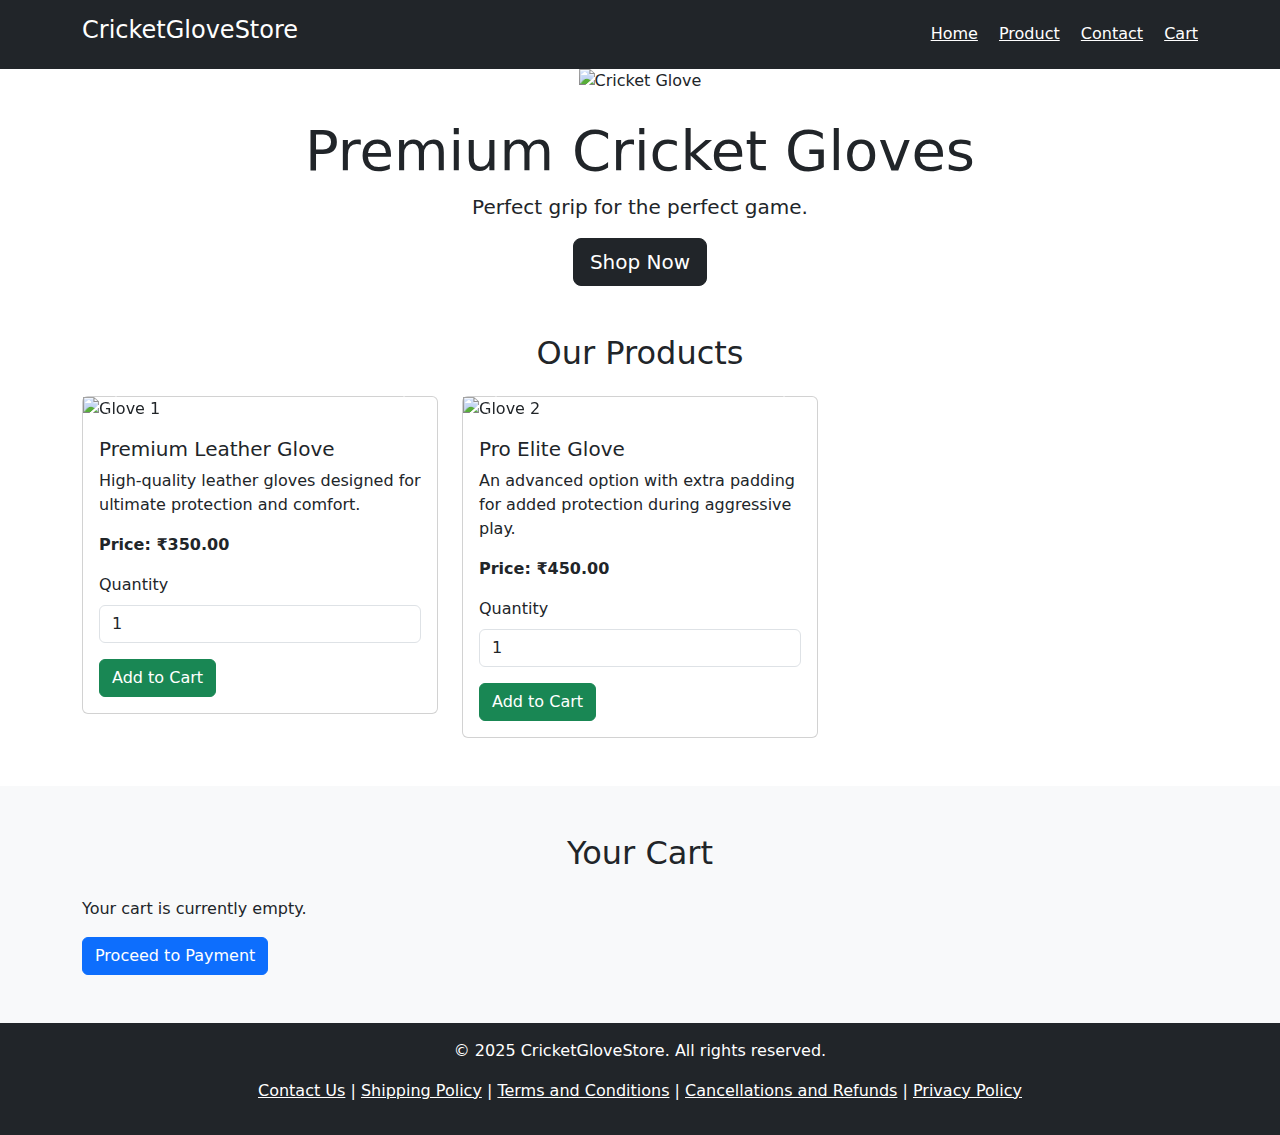
==== index.html @ 47e6bdac "Update index.html" ====
<!DOCTYPE html>
<html lang="en">
<head>
  <meta charset="UTF-8">
  <meta name="viewport" content="width=device-width, initial-scale=1.0">
  <title>Premium Cricket Gloves</title>
  
  <!-- Bootstrap 5 CDN -->
  <link href="https://cdn.jsdelivr.net/npm/bootstrap@5.1.3/dist/css/bootstrap.min.css" rel="stylesheet">
</head>
<body>

  <!-- Header Section -->
  <header class="bg-dark text-white p-3">
    <div class="container d-flex justify-content-between align-items-center">
      <div class="logo h4">CricketGloveStore</div>
      <nav>
        <a href="#home" class="text-white me-3">Home</a>
        <a href="#product" class="text-white me-3">Product</a>
        <a href="#contact" class="text-white me-3">Contact</a>
        <a href="#cart" class="text-white">Cart</a>
      </nav>
    </div>
  </header>

  <!-- Hero Section -->
  <section id="home" class="text-center">
    <div class="container">
      <img src="" alt="Cricket Glove" class="img-fluid mb-4">
      <h1 class="display-4">Premium Cricket Gloves</h1>
      <p class="lead">Perfect grip for the perfect game.</p>
      <a href="#product" class="btn btn-dark btn-lg">Shop Now</a>
    </div>
  </section>

  <!-- Product Section -->
  <section id="product" class="py-5">
    <div class="container">
      <h2 class="text-center mb-4">Our Products</h2>
      <div class="row">

        <!-- Product 1 -->
        <div class="col-md-4">
          <div class="card">
            <!-- Carousel for images -->
            <div id="carouselExampleControls" class="carousel slide" data-bs-ride="carousel">
              <div class="carousel-inner">
                <div class="carousel-item active">
                  <img class="d-block w-100" src="https://res.cloudinary.com/kakani7/image/upload/v1742283156/CRICKET/j79vphl72rftwx9duwhw.jpg" alt="Glove 1">
                </div>
                <div class="carousel-item">
                  <img class="d-block w-100" src="https://res.cloudinary.com/kakani7/image/upload/v1742283156/CRICKET/dh1e4tjhaxtsixaccvfu.jpg" alt="Glove 2">
                </div>
                <div class="carousel-item">
                  <img class="d-block w-100" src="https://res.cloudinary.com/kakani7/image/upload/v1742283156/CRICKET/aicelx40syyl5jf2xpv4.jpg" alt="Glove 3">
                </div>
                <!-- Add more images as needed -->
              </div>
              <a class="carousel-control-prev" href="#carouselExampleControls" role="button" data-bs-slide="prev">
                <span class="carousel-control-prev-icon" aria-hidden="true"></span>
                <span class="visually-hidden">Previous</span>
              </a>
              <a class="carousel-control-next" href="#carouselExampleControls" role="button" data-bs-slide="next">
                <span class="carousel-control-next-icon" aria-hidden="true"></span>
                <span class="visually-hidden">Next</span>
              </a>
            </div>
        
            <div class="card-body">
              <h5 class="card-title">Premium Leather Glove</h5>
              <p class="card-text">High-quality leather gloves designed for ultimate protection and comfort.</p>
              <p><strong>Price: ₹350.00</strong></p>
              <form class="orderForm" data-price="350.00" data-name="Premium Leather Glove">
                <div class="mb-3">
                  <label for="quantity1" class="form-label">Quantity</label>
                  <input type="number" class="form-control quantity" id="quantity1" value="1" min="1">
                </div>
                <button type="button" class="btn btn-success add-to-cart" data-product="1">Add to Cart</button>
              </form>
            </div>
          </div>
        </div>
        
        <!-- Product 2 -->
       <!-- Product 2 -->
<div class="col-md-4">
  <div class="card">
    <!-- Carousel for images -->
    <div id="carouselExampleControls2" class="carousel slide" data-bs-ride="carousel">
      <div class="carousel-inner">
        <div class="carousel-item active">
          <img class="d-block w-100" src="https://res.cloudinary.com/kakani7/image/upload/v1742283595/CRICKET/tkxegnzedznljzhfa8so.jpg" alt="Glove 2">
        </div>
        <div class="carousel-item">
          <img class="d-block w-100" src="https://res.cloudinary.com/kakani7/image/upload/v1742283595/CRICKET/wcklnmi90ike6kwzvaer.jpg" alt="Glove 2 Alt 1">
        </div>
        <div class="carousel-item">
          <img class="d-block w-100" src="https://res.cloudinary.com/kakani7/image/upload/v1742283595/CRICKET/wcklnmi90ike6kwzvaer.jpg" alt="Glove 2 Alt 2">
        </div>
        <!-- You can add more images here if necessary -->
      </div>
      <a class="carousel-control-prev" href="#carouselExampleControls2" role="button" data-bs-slide="prev">
        <span class="carousel-control-prev-icon" aria-hidden="true"></span>
        <span class="visually-hidden">Previous</span>
      </a>
      <a class="carousel-control-next" href="#carouselExampleControls2" role="button" data-bs-slide="next">
        <span class="carousel-control-next-icon" aria-hidden="true"></span>
        <span class="visually-hidden">Next</span>
      </a>
    </div>

    <div class="card-body">
      <h5 class="card-title">Pro Elite Glove</h5>
      <p class="card-text">An advanced option with extra padding for added protection during aggressive play.</p>
      <p><strong>Price: ₹450.00</strong></p>
      <form class="orderForm" data-price="450.00" data-name="Pro Elite Glove">
        <div class="mb-3">
          <label for="quantity2" class="form-label">Quantity</label>
          <input type="number" class="form-control quantity" id="quantity2" value="1" min="1">
        </div>
        <button type="button" class="btn btn-success add-to-cart" data-product="2">Add to Cart</button>
      </form>
    </div>
  </div>
</div>


        <!-- Product 3 
        <div class="col-md-4">
          <div class="card">
            <img src="https://example.com/glove3.jpg" alt="Glove 3" class="card-img-top">
            <div class="card-body">
              <h5 class="card-title">Super Grip Glove</h5>
              <p class="card-text">Designed for those who require excellent grip and durability during play.</p>
              <p><strong>Price: ₹400.00</strong></p>
              <form class="orderForm" data-price="400.00" data-name="Super Grip Glove">
                <div class="mb-3">
                  <label for="quantity3" class="form-label">Quantity</label>
                  <input type="number" class="form-control quantity" id="quantity3" value="1" min="1">
                </div>
                <button type="button" class="btn btn-success add-to-cart" data-product="3">Add to Cart</button>
              </form>
            </div>
          </div>
        </div>

      </div>
    </div>-->
  </section>

  <!-- Cart Section (Placeholder) -->
  <section id="cart" class="py-5 bg-light">
    <div class="container">
      <h2 class="text-center mb-4">Your Cart</h2>
      <p id="cart-details">Your cart is currently empty.</p>
      <button id="pay-button" class="btn btn-primary">Proceed to Payment</button>
    </div>
  </section>

  <!-- Footer Section -->
  <footer class="bg-dark text-white text-center py-3">
    <div class="container">
      <p>&copy; 2025 CricketGloveStore. All rights reserved.</p>
      <p>
        <a href="contact.html" class="text-white">Contact Us</a> | 
        <a href="shipping-policy.html" class="text-white">Shipping Policy</a> | 
        <a href="terms-and-conditions.html" class="text-white">Terms and Conditions</a> | 
        <a href="cancellations-and-refunds.html" class="text-white">Cancellations and Refunds</a> | 
        <a href="privacy-policy.html" class="text-white">Privacy Policy</a>
      </p>
    </div>
  </footer>

  <!-- Bootstrap 5 and Custom JS -->
  <script src="https://cdn.jsdelivr.net/npm/@popperjs/core@2.11.6/dist/umd/popper.min.js"></script>
  <script src="https://cdn.jsdelivr.net/npm/bootstrap@5.1.3/dist/js/bootstrap.min.js"></script>

  <!-- Razorpay Script -->
  <script src="https://checkout.razorpay.com/v1/checkout.js"></script>

  <!-- Internal JavaScript -->
  <script>
    let cartDetails = document.getElementById("cart-details");
    let payButton = document.getElementById("pay-button");
    let cart = [];
    
    // Function to update cart
    function updateCart() {
      if (cart.length === 0) {
        cartDetails.innerHTML = "Your cart is currently empty.";
      } else {
        let cartHTML = "";
        let totalAmount = 0;
        cart.forEach(item => {
          cartHTML += `${item.quantity} x ${item.name} - ₹${item.totalAmount.toFixed(2)}<br>`;
          totalAmount += item.totalAmount;
        });
        cartHTML += `<strong>Total: ₹${totalAmount.toFixed(2)}</strong>`;
        cartDetails.innerHTML = cartHTML;
      }
    }

    // Add product to cart
    document.querySelectorAll('.add-to-cart').forEach(button => {
      button.addEventListener('click', function() {
        let productId = this.getAttribute('data-product');
        let quantity = document.getElementById(`quantity${productId}`).value;
        let price = parseFloat(this.closest('form').getAttribute('data-price'));
        let name = this.closest('form').getAttribute('data-name');
        
        // Check if the product already exists in the cart
        let existingProduct = cart.find(item => item.name === name);
        if (existingProduct) {
          existingProduct.quantity += parseInt(quantity);
          existingProduct.totalAmount = existingProduct.quantity * price;
        } else {
          cart.push({
            name: name,
            quantity: parseInt(quantity),
            price: price,
            totalAmount: parseInt(quantity) * price
          });
        }

        // Update the cart
        updateCart();
      });
    });

    // Razorpay Payment Integration
    payButton.addEventListener("click", function() {
      let totalAmount = cart.reduce((acc, item) => acc + item.totalAmount, 0);
      
      var options = {
        key: 'YOUR_RAZORPAY_KEY', // Enter your Razorpay Key here
        amount: totalAmount * 100, // amount in paise
        currency: "INR",
        name: "CricketGloveStore",
        description: "Premium Cricket Gloves",
        image: "https://www.cricketglovestore.com/logo.png", // Replace with your logo
        order_id: generateOrderId(),
        handler: function (response) {
          // Handle successful payment
          alert("Payment successful! Your order ID: " + response.razorpay_order_id);
        },
        prefill: {
          name: "Customer Name",
          email: "customer@example.com",
          contact: "1234567890"
        },
        notes: {
          address: "Customer address"
        },
        theme: {
          color: "#3399cc"
        }
      };

      var rzp1 = new Razorpay(options);
      rzp1.open();
    });

    function generateOrderId() {
      return "ORD" + new Date().getTime(); // Just a simple way to generate a unique order ID
    }
  </script>

</body>
</html>
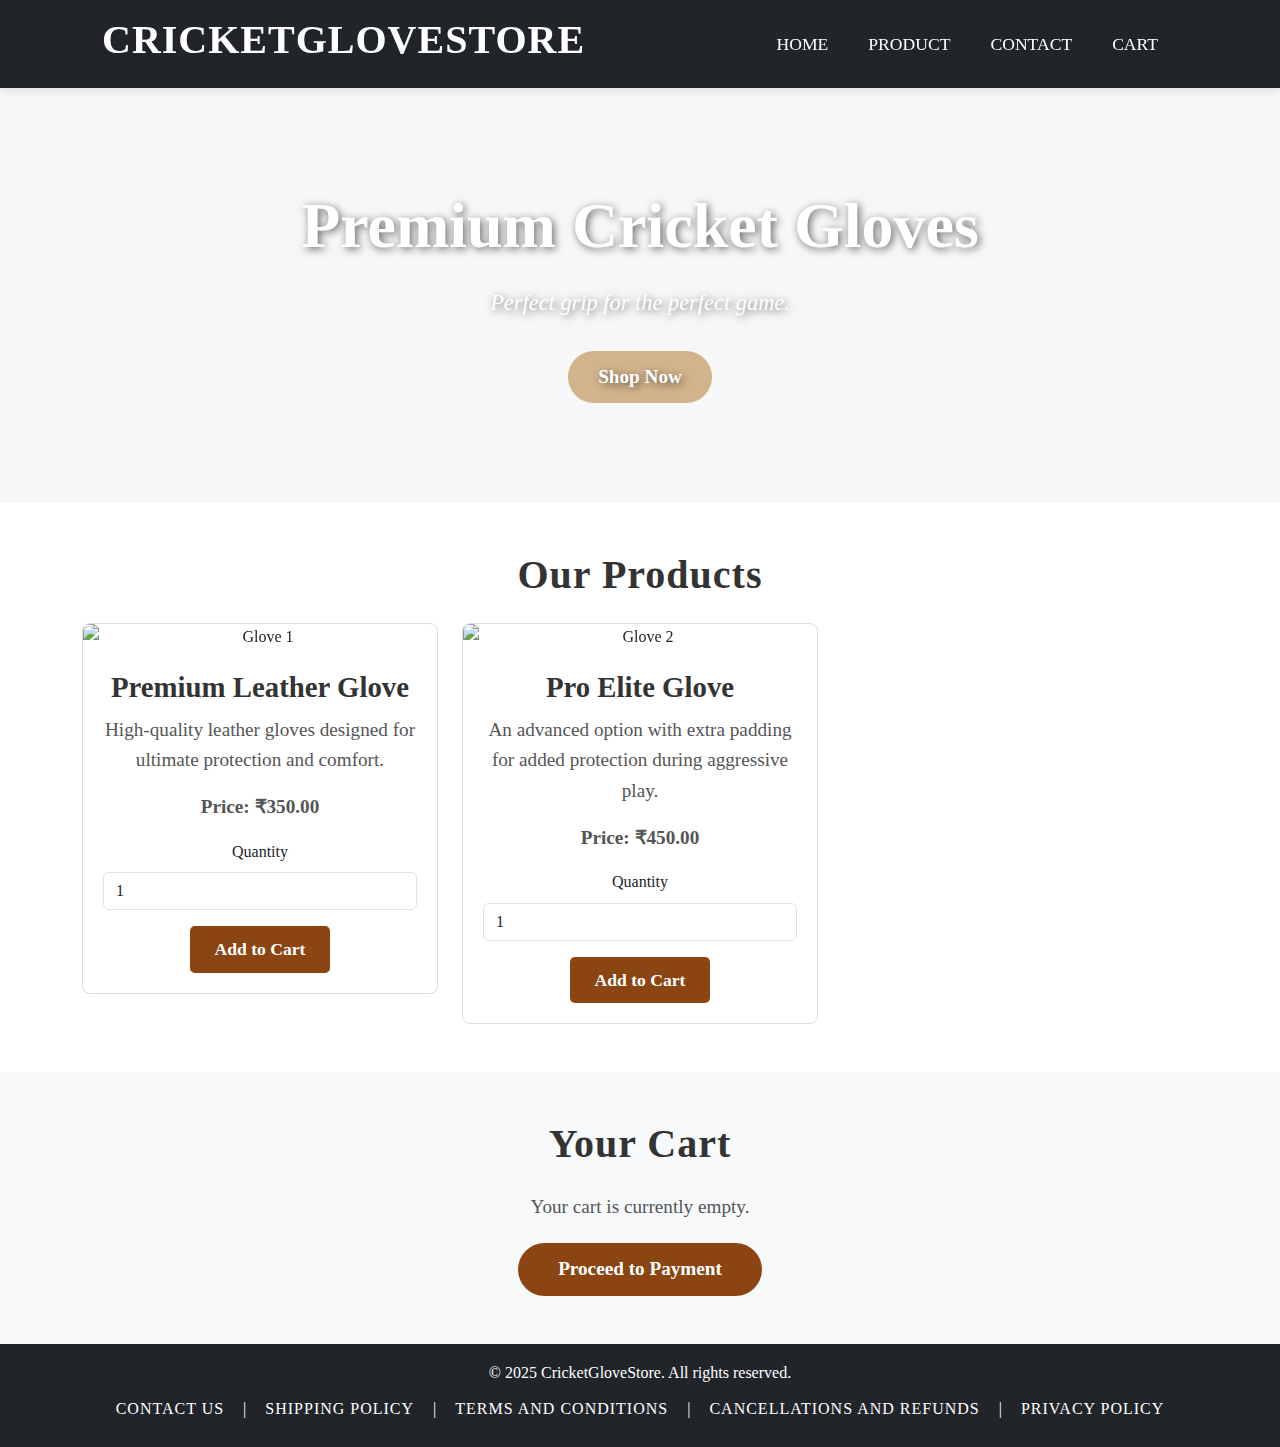
==== commit 9d33b2b5: "update" ====
--- a/index.html
+++ b/index.html
@@ -7,6 +7,8 @@
   
   <!-- Bootstrap 5 CDN -->
   <link href="https://cdn.jsdelivr.net/npm/bootstrap@5.1.3/dist/css/bootstrap.min.css" rel="stylesheet">
+  <link rel="stylesheet" href="index.css">
+
 </head>
 <body>
 
@@ -26,7 +28,7 @@
   <!-- Hero Section -->
   <section id="home" class="text-center">
     <div class="container">
-      <img src="" alt="Cricket Glove" class="img-fluid mb-4">
+      
       <h1 class="display-4">Premium Cricket Gloves</h1>
       <p class="lead">Perfect grip for the perfect game.</p>
       <a href="#product" class="btn btn-dark btn-lg">Shop Now</a>
--- a/index.css
+++ b/index.css
@@ -0,0 +1,258 @@
+/* Basic Reset */
+* {
+  margin: 0;
+  padding: 0;
+  box-sizing: border-box;
+}
+
+/* Body Styles */
+body {
+  font-family: 'Georgia', serif;
+  background-color: #f7f7f7;
+  color: #333;
+  line-height: 1.6;
+}
+
+/* Header Section */
+header {
+  background-color: #222;
+  color: #fff;
+  padding: 20px 0;
+  box-shadow: 0 2px 10px rgba(0, 0, 0, 0.1);
+  position: sticky;
+  top: 0;
+  z-index: 1000;
+}
+
+header .logo {
+  font-size: 2.5rem;
+  font-family: 'Times New Roman', serif;
+  letter-spacing: 1px;
+  text-transform: uppercase;
+  font-weight: bold;
+  padding-left: 20px;
+}
+
+header nav {
+  float: right;
+  padding-right: 20px;
+}
+
+header nav a {
+  color: #fff;
+  margin: 0 20px;
+  text-decoration: none;
+  font-size: 1.1rem;
+  font-weight: 500;
+  text-transform: uppercase;
+  transition: color 0.3s ease;
+}
+
+header nav a:hover {
+  color: #d2b48c;
+}
+
+/* Hero Section */
+#home {
+  background-image: url('https://source.unsplash.com/1600x900/?cricket');
+  background-size: cover;
+  background-position: center;
+  color: #fff;
+  text-align: center;
+  padding: 100px 20px;
+  text-shadow: 2px 2px 8px rgba(0, 0, 0, 0.6);
+}
+
+#home h1 {
+  font-size: 4rem;
+  font-family: 'Times New Roman', serif;
+  font-weight: bold;
+  margin-bottom: 20px;
+}
+
+#home p {
+  font-size: 1.4rem;
+  margin-bottom: 30px;
+  font-style: italic;
+}
+
+#home .btn {
+  font-size: 1.2rem;
+  padding: 12px 30px;
+  border-radius: 50px;
+  background-color: #d2b48c;
+  border: none;
+  color: #fff;
+  font-weight: bold;
+  transition: background-color 0.3s ease;
+}
+
+#home .btn:hover {
+  background-color: #8b4513;
+}
+
+/* Product Section */
+#product {
+  background-color: #fff;
+  padding: 60px 20px;
+  text-align: center;
+}
+
+#product h2 {
+  font-size: 2.5rem;
+  color: #333;
+  margin-bottom: 40px;
+  font-family: 'Georgia', serif;
+  font-weight: bold;
+  letter-spacing: 1px;
+}
+
+.card {
+  border: 1px solid #ddd;
+  border-radius: 8px;
+  overflow: hidden;
+  transition: all 0.3s ease;
+}
+
+.card:hover {
+  transform: translateY(-5px);
+  box-shadow: 0 10px 20px rgba(0, 0, 0, 0.1);
+}
+
+.card-img-top {
+  height: 250px;
+  object-fit: cover;
+}
+
+.card-body {
+  padding: 20px;
+}
+
+.card-body h5 {
+  font-size: 1.8rem;
+  color: #333;
+  font-weight: bold;
+  margin-bottom: 10px;
+}
+
+.card-body p {
+  font-size: 1.2rem;
+  color: #555;
+}
+
+.card-body .btn {
+  font-size: 1.1rem;
+  border-radius: 5px;
+  padding: 10px 25px;
+  background-color: #8b4513;
+  border: none;
+  color: #fff;
+  font-weight: bold;
+  transition: background-color 0.3s ease;
+}
+
+.card-body .btn:hover {
+  background-color: #d2b48c;
+}
+
+/* Cart Section */
+#cart {
+  background-color: #f7f7f7;
+  padding: 60px 20px;
+  text-align: center;
+}
+
+#cart h2 {
+  font-size: 2.5rem;
+  color: #333;
+  margin-bottom: 40px;
+  font-family: 'Georgia', serif;
+  font-weight: bold;
+  letter-spacing: 1px;
+}
+
+#cart-details {
+  font-size: 1.2rem;
+  color: #555;
+  margin-bottom: 20px;
+}
+
+#pay-button {
+  font-size: 1.2rem;
+  padding: 12px 40px;
+  border-radius: 50px;
+  background-color: #8b4513;
+  border: none;
+  color: #fff;
+  font-weight: bold;
+  transition: background-color 0.3s ease, transform 0.3s ease;
+}
+
+#pay-button:hover {
+  background-color: #d2b48c;
+  transform: scale(1.05);
+}
+
+/* Footer */
+footer {
+  background-color: #222;
+  color: #fff;
+  padding: 30px 0;
+  text-align: center;
+}
+
+footer p {
+  font-size: 1rem;
+  margin-bottom: 10px;
+}
+
+footer a {
+  color: #fff;
+  margin: 0 15px;
+  text-decoration: none;
+  text-transform: uppercase;
+  font-weight: 500;
+  letter-spacing: 1px;
+  transition: color 0.3s ease;
+}
+
+footer a:hover {
+  color: #d2b48c;
+}
+
+/* Media Queries for Responsiveness */
+@media (max-width: 768px) {
+  header .logo {
+    font-size: 2rem;
+  }
+
+  header nav {
+    float: none;
+    text-align: center;
+    margin-top: 10px;
+  }
+
+  header nav a {
+    margin: 10px;
+  }
+
+  #home h1 {
+    font-size: 3rem;
+  }
+
+  #product h2 {
+    font-size: 2rem;
+  }
+
+  .card-body h5 {
+    font-size: 1.5rem;
+  }
+
+  #cart h2 {
+    font-size: 2rem;
+  }
+
+  #pay-button {
+    font-size: 1.1rem;
+  }
+}
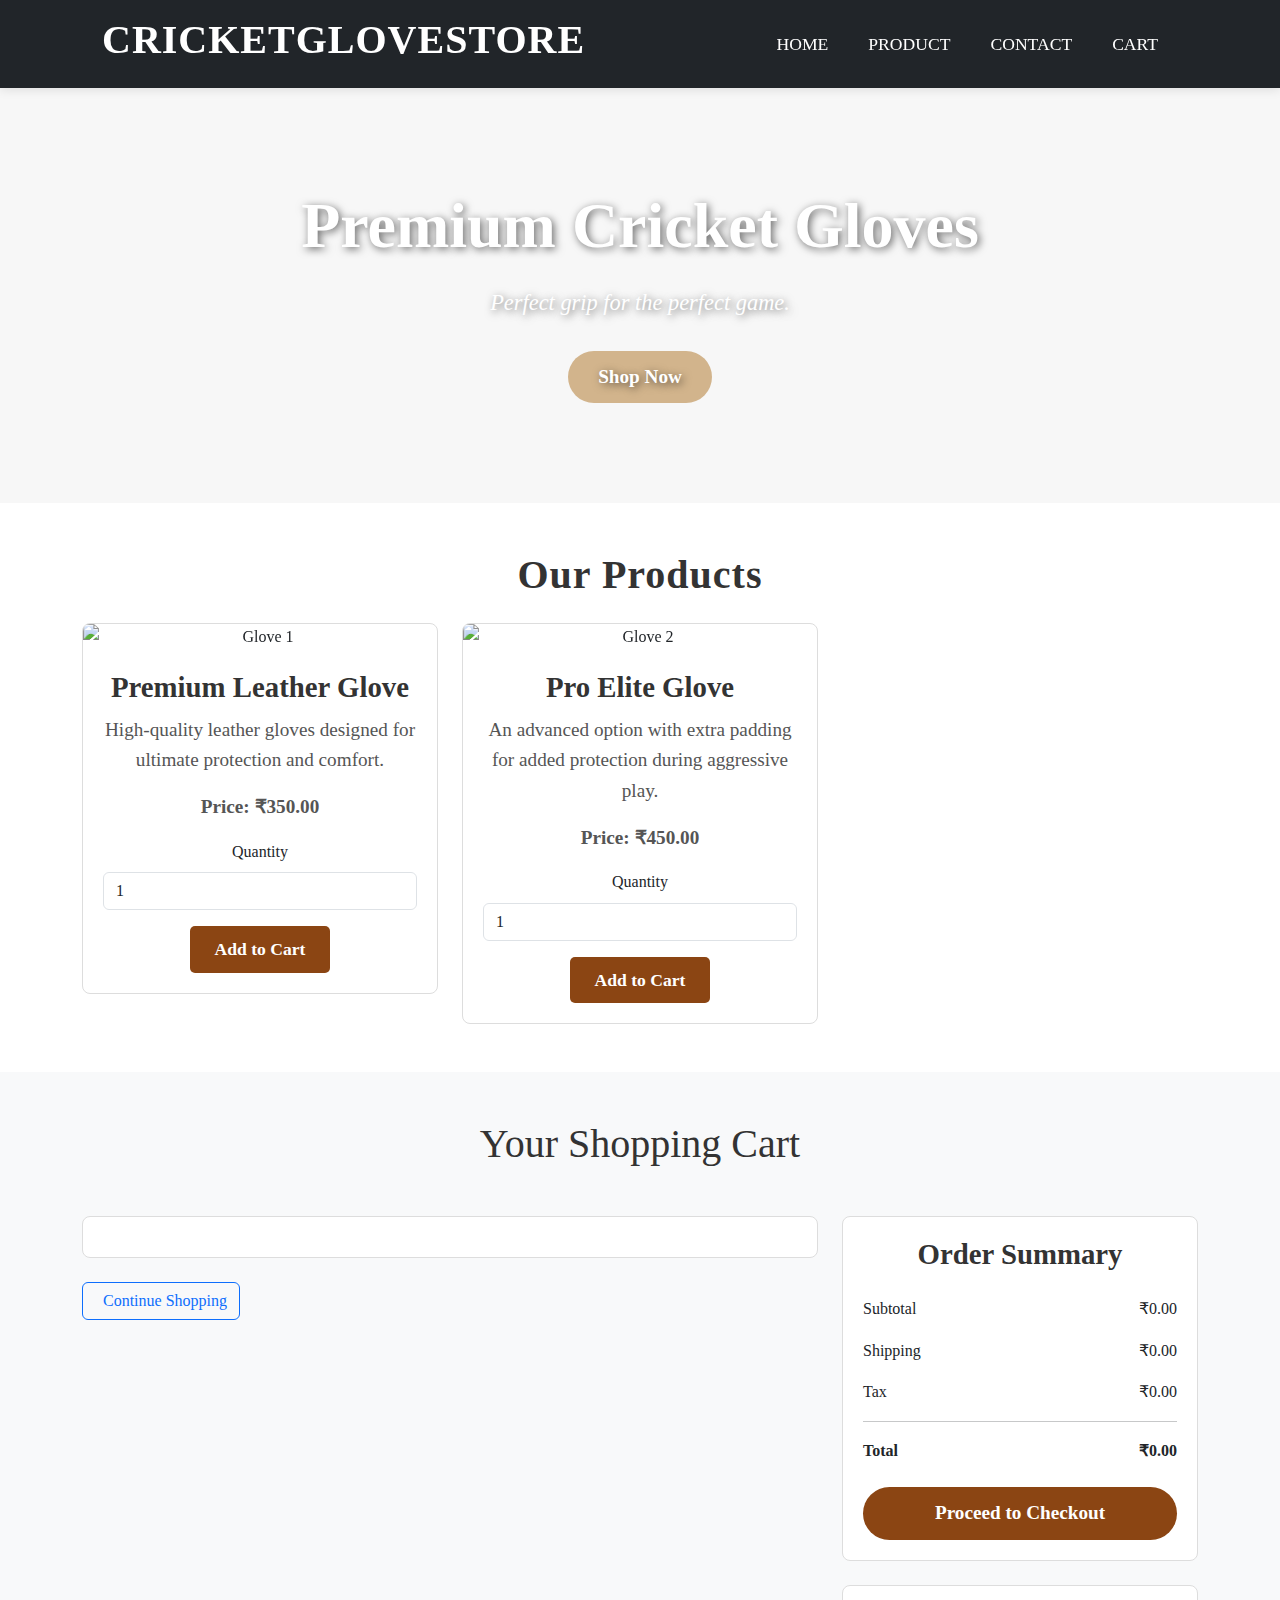
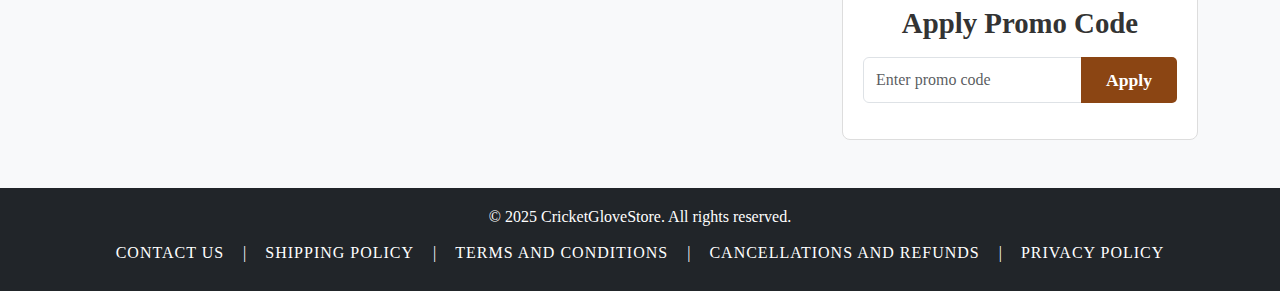
==== commit 42367cb5: "Update index.html" ====
--- a/index.html
+++ b/index.html
@@ -83,7 +83,7 @@
           </div>
         </div>
         
-        <!-- Product 2 -->
+   
        <!-- Product 2 -->
 <div class="col-md-4">
   <div class="card">
@@ -150,14 +150,67 @@
     </div>-->
   </section>
 
-  <!-- Cart Section (Placeholder) -->
-  <section id="cart" class="py-5 bg-light">
-    <div class="container">
-      <h2 class="text-center mb-4">Your Cart</h2>
-      <p id="cart-details">Your cart is currently empty.</p>
-      <button id="pay-button" class="btn btn-primary">Proceed to Payment</button>
-    </div>
-  </section>
+ <!-- Cart Section -->
+<section id="cart" class="py-5 bg-light">
+  <div class="container">
+    <h1 class="mb-5">Your Shopping Cart</h1>
+    <div class="row">
+      <div class="col-lg-8">
+        <!-- Cart Items -->
+        <div class="card mb-4">
+          <div class="card-body" id="cart-items">
+            <!-- Cart items will be dynamically inserted here -->
+          </div>
+        </div>
+        <!-- Continue Shopping Button -->
+        <div class="text-start mb-4">
+          <a href="#product" class="btn btn-outline-primary">
+            <i class="bi bi-arrow-left me-2"></i>Continue Shopping
+          </a>
+        </div>
+      </div>
+
+      <div class="col-lg-4">
+        <!-- Cart Summary -->
+        <div class="card cart-summary">
+          <div class="card-body">
+            <h5 class="card-title mb-4">Order Summary</h5>
+            <div class="d-flex justify-content-between mb-3">
+              <span>Subtotal</span>
+              <span id="cart-subtotal">₹0.00</span>
+            </div>
+            <div class="d-flex justify-content-between mb-3">
+              <span>Shipping</span>
+              <span id="shipping-cost">₹0.00</span>
+            </div>
+            <div class="d-flex justify-content-between mb-3">
+              <span>Tax</span>
+              <span id="tax-cost">₹0.00</span>
+            </div>
+            <hr>
+            <div class="d-flex justify-content-between mb-4">
+              <strong>Total</strong>
+              <strong id="cart-total">₹0.00</strong>
+            </div>
+            <button class="btn btn-primary w-100" id="pay-button">Proceed to Checkout</button>
+          </div>
+        </div>
+
+        <!-- Promo Code -->
+        <div class="card mt-4">
+          <div class="card-body">
+            <h5 class="card-title mb-3">Apply Promo Code</h5>
+            <div class="input-group mb-3">
+              <input type="text" class="form-control" placeholder="Enter promo code">
+              <button class="btn btn-outline-secondary" type="button">Apply</button>
+            </div>
+          </div>
+        </div>
+      </div>
+    </div>
+  </div>
+</section>
+
 
   <!-- Footer Section -->
   <footer class="bg-dark text-white text-center py-3">
@@ -182,34 +235,80 @@
 
   <!-- Internal JavaScript -->
   <script>
-    let cartDetails = document.getElementById("cart-details");
-    let payButton = document.getElementById("pay-button");
+    let cartDetails = document.getElementById("cart-items");
+    let cartTotal = document.getElementById("cart-total");
+    let cartSubtotal = document.getElementById("cart-subtotal");
+    let shippingCost = document.getElementById("shipping-cost");
+    let taxCost = document.getElementById("tax-cost");
+    
     let cart = [];
-    
-    // Function to update cart
+  
+    // Update cart items and summary
     function updateCart() {
       if (cart.length === 0) {
         cartDetails.innerHTML = "Your cart is currently empty.";
+        cartTotal.innerText = "₹0.00";
+        cartSubtotal.innerText = "₹0.00";
+        shippingCost.innerText = "₹0.00";
+        taxCost.innerText = "₹0.00";
       } else {
-        let cartHTML = "";
+        let cartHTML = '';
         let totalAmount = 0;
+        let subtotal = 0;
+        
         cart.forEach(item => {
-          cartHTML += `${item.quantity} x ${item.name} - ₹${item.totalAmount.toFixed(2)}<br>`;
+          subtotal += item.totalAmount;
+          cartHTML += `
+            <div class="row cart-item mb-3">
+              <div class="col-md-3">
+                <img src="${item.image}" alt="${item.name}" class="img-fluid rounded">
+              </div>
+              <div class="col-md-5">
+                <h5 class="card-title">${item.name}</h5>
+                <p class="text-muted">Category: ${item.category}</p>
+              </div>
+              <div class="col-md-2">
+                <div class="input-group">
+                  <button class="btn btn-outline-secondary btn-sm decrease-quantity" data-id="${item.name}">-</button>
+                  <input style="max-width:100px" type="text" class="form-control form-control-sm text-center quantity-input" value="${item.quantity}">
+                  <button class="btn btn-outline-secondary btn-sm increase-quantity" data-id="${item.name}">+</button>
+                </div>
+              </div>
+              <div class="col-md-2 text-end">
+                <p class="fw-bold">₹${item.totalAmount.toFixed(2)}</p>
+                <button class="btn btn-sm btn-outline-danger remove-item" data-id="${item.name}">
+                  <i class="bi bi-trash"></i>
+                </button>
+              </div>
+            </div>
+            <hr>
+          `;
           totalAmount += item.totalAmount;
         });
-        cartHTML += `<strong>Total: ₹${totalAmount.toFixed(2)}</strong>`;
+  
+        // Apply taxes and shipping costs (this can be dynamic based on your logic)
+        let shipping = 50.00;
+        let tax = totalAmount * 0.18;  // Assume 18% tax rate
+        let total = totalAmount + shipping + tax;
+  
         cartDetails.innerHTML = cartHTML;
+        cartSubtotal.innerText = `₹${totalAmount.toFixed(2)}`;
+        shippingCost.innerText = `₹${shipping.toFixed(2)}`;
+        taxCost.innerText = `₹${tax.toFixed(2)}`;
+        cartTotal.innerText = `₹${total.toFixed(2)}`;
       }
     }
-
-    // Add product to cart
+  
+    // Add item to cart
     document.querySelectorAll('.add-to-cart').forEach(button => {
       button.addEventListener('click', function() {
         let productId = this.getAttribute('data-product');
         let quantity = document.getElementById(`quantity${productId}`).value;
         let price = parseFloat(this.closest('form').getAttribute('data-price'));
         let name = this.closest('form').getAttribute('data-name');
-        
+        let image = "https://via.placeholder.com/100";  // Add image link for product
+        let category = "Cricket Gloves";  // Add category information
+  
         // Check if the product already exists in the cart
         let existingProduct = cart.find(item => item.name === name);
         if (existingProduct) {
@@ -220,29 +319,62 @@
             name: name,
             quantity: parseInt(quantity),
             price: price,
-            totalAmount: parseInt(quantity) * price
+            totalAmount: parseInt(quantity) * price,
+            image: image,
+            category: category
           });
         }
-
+  
         // Update the cart
         updateCart();
       });
     });
-
+  
+    // Remove item from cart
+    document.addEventListener('click', function(e) {
+      if (e.target && e.target.classList.contains('remove-item')) {
+        let productName = e.target.getAttribute('data-id');
+        cart = cart.filter(item => item.name !== productName);
+        updateCart();
+      }
+    });
+  
+    // Increase item quantity
+    document.addEventListener('click', function(e) {
+      if (e.target && e.target.classList.contains('increase-quantity')) {
+        let productName = e.target.getAttribute('data-id');
+        let product = cart.find(item => item.name === productName);
+        product.quantity += 1;
+        product.totalAmount = product.quantity * product.price;
+        updateCart();
+      }
+    });
+  
+    // Decrease item quantity
+    document.addEventListener('click', function(e) {
+      if (e.target && e.target.classList.contains('decrease-quantity')) {
+        let productName = e.target.getAttribute('data-id');
+        let product = cart.find(item => item.name === productName);
+        if (product.quantity > 1) {
+          product.quantity -= 1;
+          product.totalAmount = product.quantity * product.price;
+        }
+        updateCart();
+      }
+    });
+  
     // Razorpay Payment Integration
-    payButton.addEventListener("click", function() {
+    document.getElementById("pay-button").addEventListener("click", function() {
       let totalAmount = cart.reduce((acc, item) => acc + item.totalAmount, 0);
-      
       var options = {
-        key: 'YOUR_RAZORPAY_KEY', // Enter your Razorpay Key here
-        amount: totalAmount * 100, // amount in paise
+        key: 'YOUR_RAZORPAY_KEY',
+        amount: totalAmount * 100,
         currency: "INR",
         name: "CricketGloveStore",
         description: "Premium Cricket Gloves",
         image: "https://www.cricketglovestore.com/logo.png", // Replace with your logo
         order_id: generateOrderId(),
         handler: function (response) {
-          // Handle successful payment
           alert("Payment successful! Your order ID: " + response.razorpay_order_id);
         },
         prefill: {
@@ -257,15 +389,15 @@
           color: "#3399cc"
         }
       };
-
       var rzp1 = new Razorpay(options);
       rzp1.open();
     });
-
+  
     function generateOrderId() {
-      return "ORD" + new Date().getTime(); // Just a simple way to generate a unique order ID
+      return "ORD" + new Date().getTime(); // Simple order ID generator
     }
   </script>
+  
 
 </body>
 </html>
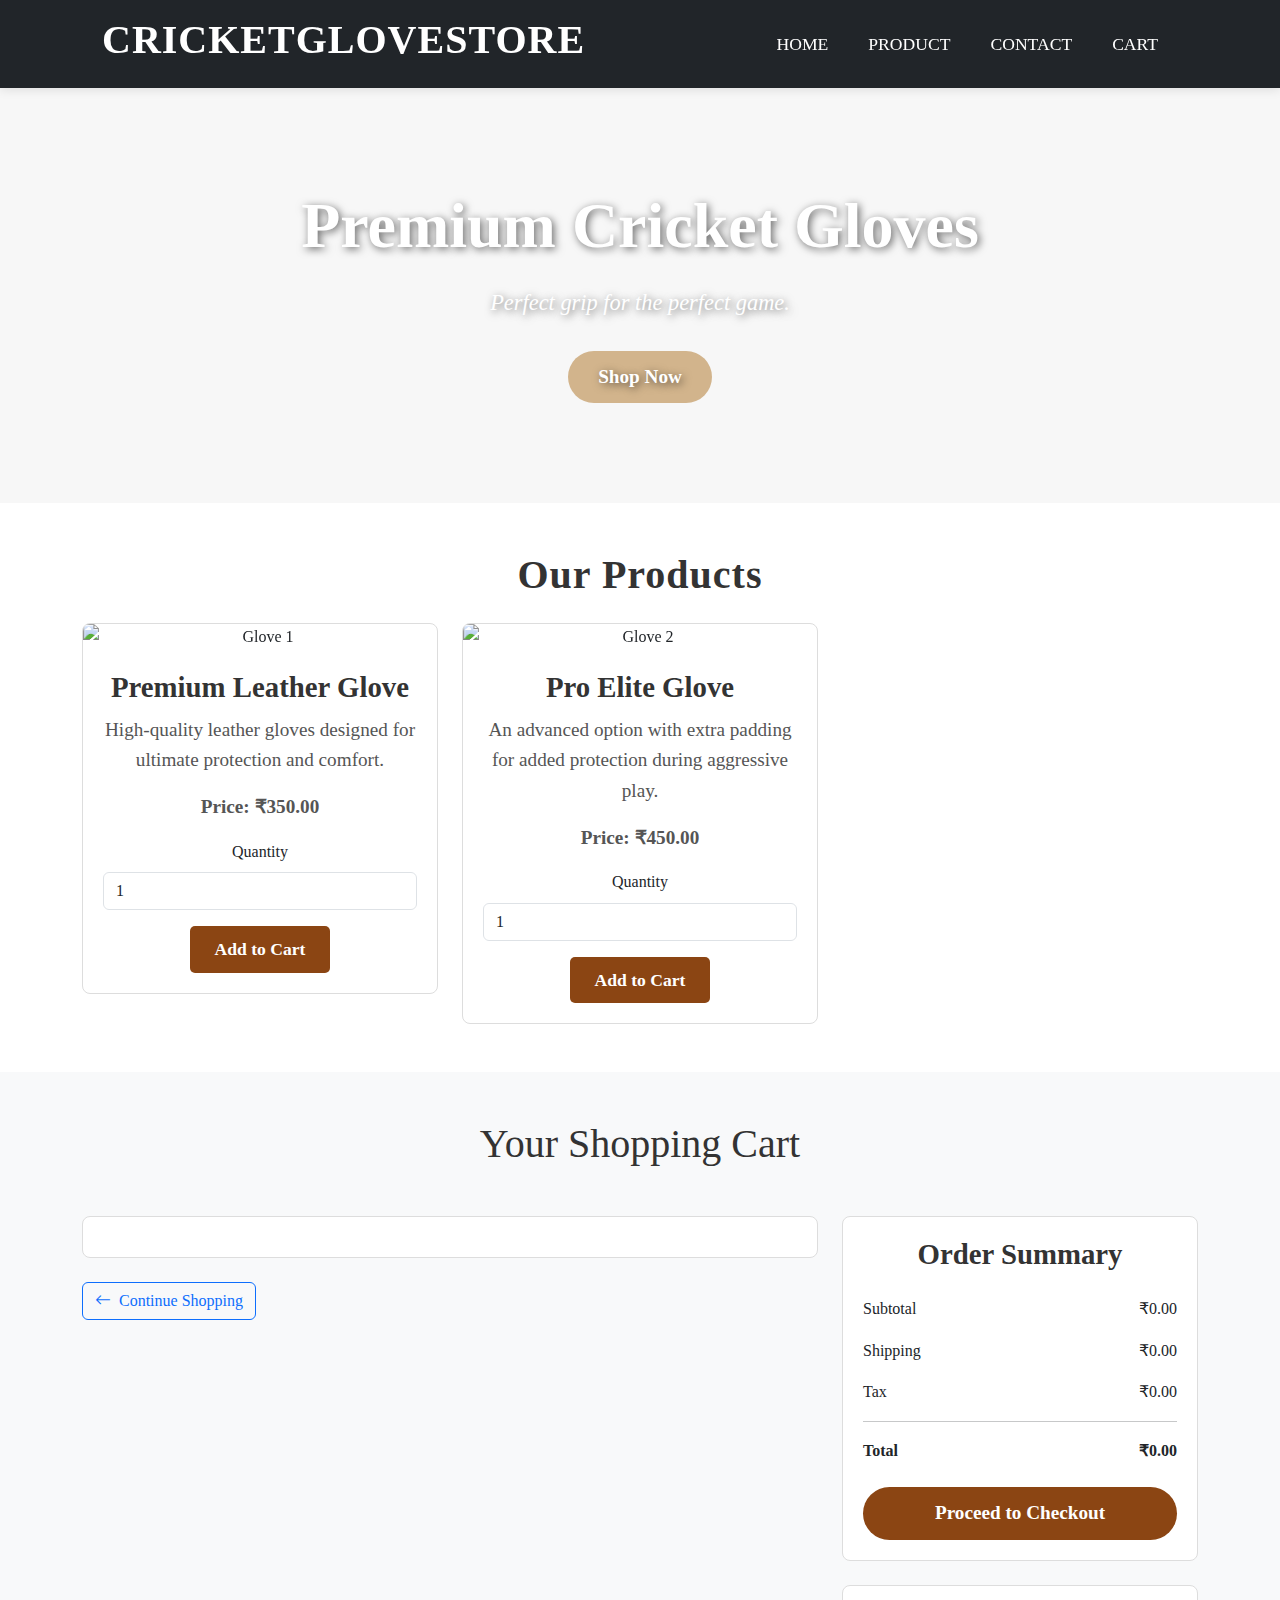
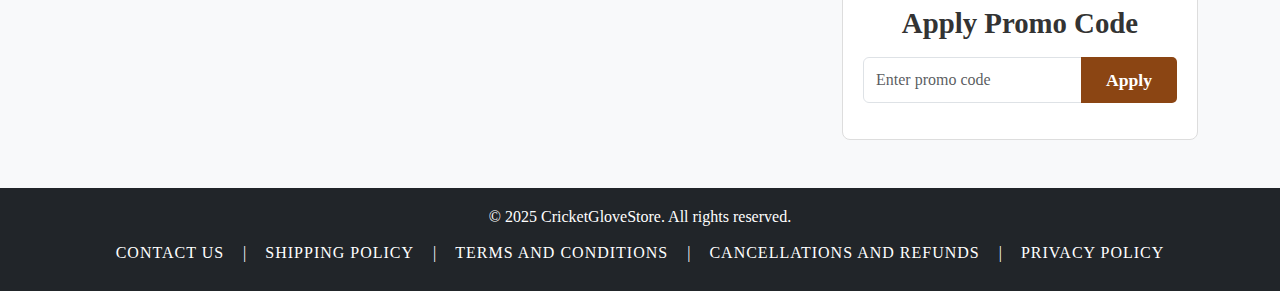
==== commit f8367ae1: "Update index.html" ====
--- a/index.html
+++ b/index.html
@@ -8,6 +8,7 @@
   <!-- Bootstrap 5 CDN -->
   <link href="https://cdn.jsdelivr.net/npm/bootstrap@5.1.3/dist/css/bootstrap.min.css" rel="stylesheet">
   <link rel="stylesheet" href="index.css">
+  <link href="https://cdn.jsdelivr.net/npm/bootstrap-icons@1.7.2/font/bootstrap-icons.css" rel="stylesheet">
 
 </head>
 <body>
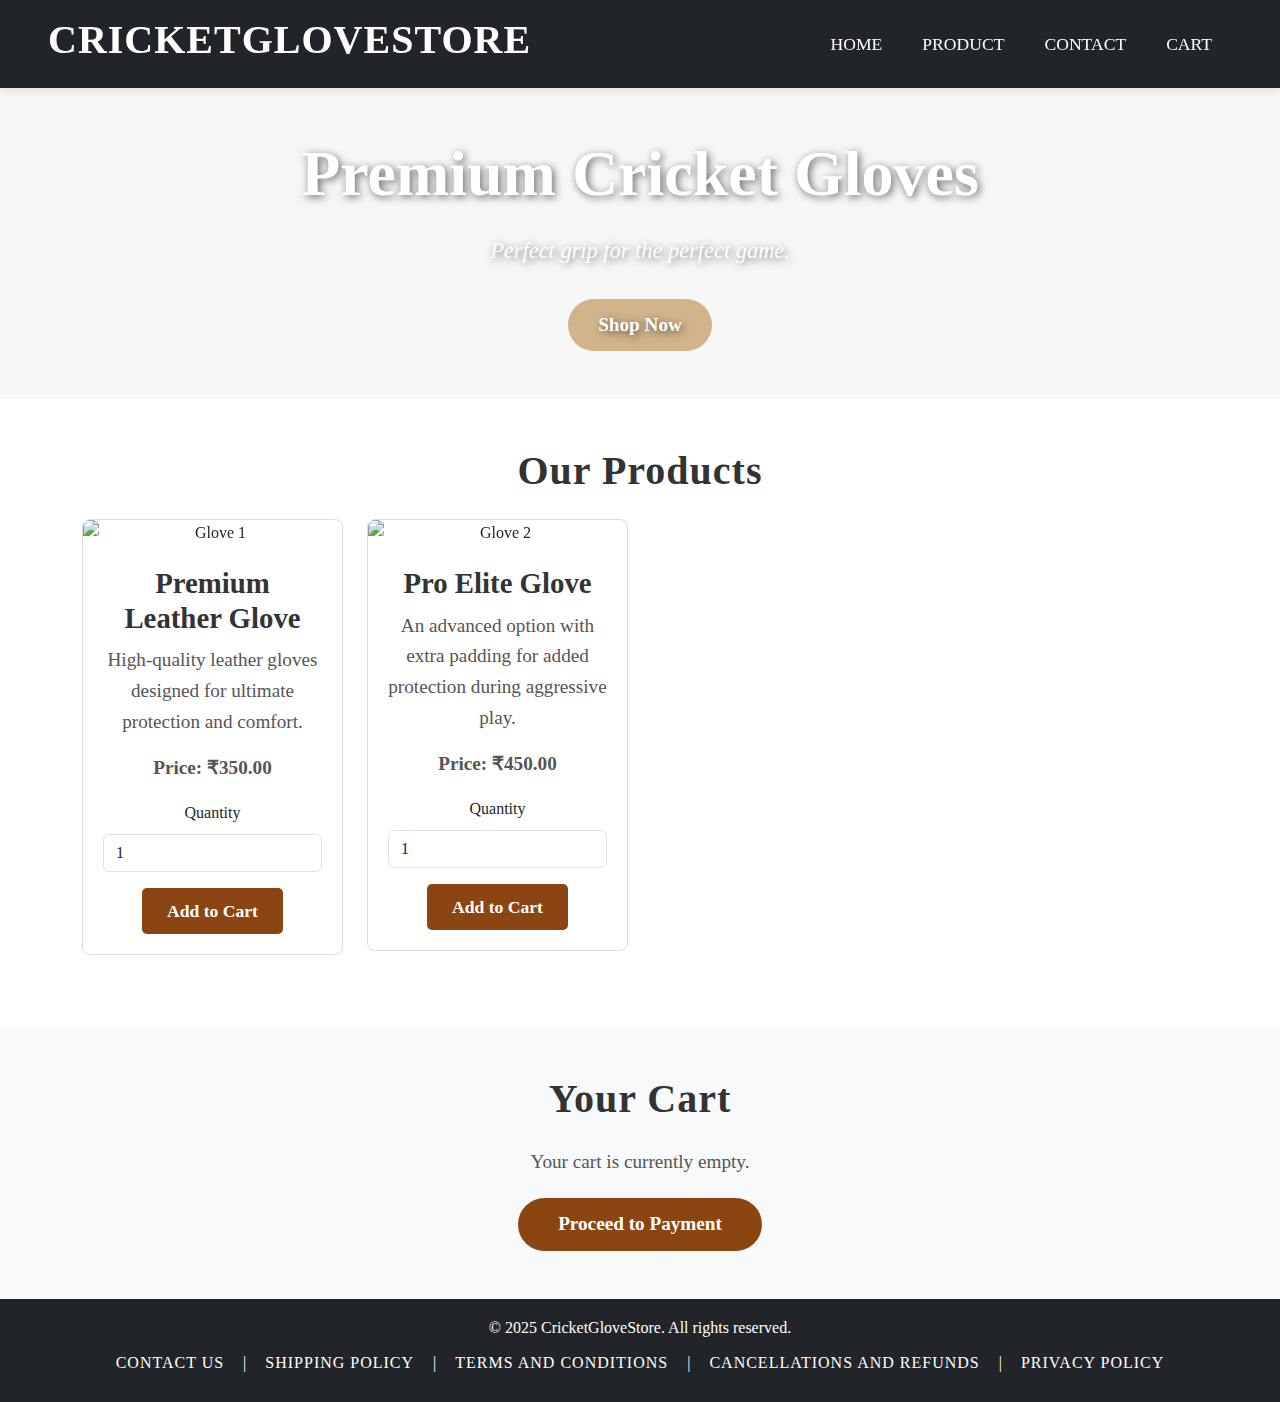
==== commit be9aafe8: "Update index.html" ====
--- a/index.html
+++ b/index.html
@@ -8,14 +8,12 @@
   <!-- Bootstrap 5 CDN -->
   <link href="https://cdn.jsdelivr.net/npm/bootstrap@5.1.3/dist/css/bootstrap.min.css" rel="stylesheet">
   <link rel="stylesheet" href="index.css">
-  <link href="https://cdn.jsdelivr.net/npm/bootstrap-icons@1.7.2/font/bootstrap-icons.css" rel="stylesheet">
-
 </head>
 <body>
 
   <!-- Header Section -->
   <header class="bg-dark text-white p-3">
-    <div class="container d-flex justify-content-between align-items-center">
+    <div class="container-fluid d-flex justify-content-between align-items-center">
       <div class="logo h4">CricketGloveStore</div>
       <nav>
         <a href="#home" class="text-white me-3">Home</a>
@@ -27,9 +25,8 @@
   </header>
 
   <!-- Hero Section -->
-  <section id="home" class="text-center">
-    <div class="container">
-      
+  <section id="home" class="text-center py-5">
+    <div class="container">
       <h1 class="display-4">Premium Cricket Gloves</h1>
       <p class="lead">Perfect grip for the perfect game.</p>
       <a href="#product" class="btn btn-dark btn-lg">Shop Now</a>
@@ -43,9 +40,8 @@
       <div class="row">
 
         <!-- Product 1 -->
-        <div class="col-md-4">
+        <div class="col-12 col-sm-6 col-md-4 col-lg-3 mb-4">
           <div class="card">
-            <!-- Carousel for images -->
             <div id="carouselExampleControls" class="carousel slide" data-bs-ride="carousel">
               <div class="carousel-inner">
                 <div class="carousel-item active">
@@ -57,7 +53,6 @@
                 <div class="carousel-item">
                   <img class="d-block w-100" src="https://res.cloudinary.com/kakani7/image/upload/v1742283156/CRICKET/aicelx40syyl5jf2xpv4.jpg" alt="Glove 3">
                 </div>
-                <!-- Add more images as needed -->
               </div>
               <a class="carousel-control-prev" href="#carouselExampleControls" role="button" data-bs-slide="prev">
                 <span class="carousel-control-prev-icon" aria-hidden="true"></span>
@@ -84,52 +79,48 @@
           </div>
         </div>
         
-   
-       <!-- Product 2 -->
-<div class="col-md-4">
-  <div class="card">
-    <!-- Carousel for images -->
-    <div id="carouselExampleControls2" class="carousel slide" data-bs-ride="carousel">
-      <div class="carousel-inner">
-        <div class="carousel-item active">
-          <img class="d-block w-100" src="https://res.cloudinary.com/kakani7/image/upload/v1742283595/CRICKET/tkxegnzedznljzhfa8so.jpg" alt="Glove 2">
+        <!-- Product 2 -->
+        <div class="col-12 col-sm-6 col-md-4 col-lg-3 mb-4">
+          <div class="card">
+            <div id="carouselExampleControls2" class="carousel slide" data-bs-ride="carousel">
+              <div class="carousel-inner">
+                <div class="carousel-item active">
+                  <img class="d-block w-100" src="https://res.cloudinary.com/kakani7/image/upload/v1742283595/CRICKET/tkxegnzedznljzhfa8so.jpg" alt="Glove 2">
+                </div>
+                <div class="carousel-item">
+                  <img class="d-block w-100" src="https://res.cloudinary.com/kakani7/image/upload/v1742283595/CRICKET/wcklnmi90ike6kwzvaer.jpg" alt="Glove 2 Alt 1">
+                </div>
+                <div class="carousel-item">
+                  <img class="d-block w-100" src="https://res.cloudinary.com/kakani7/image/upload/v1742283595/CRICKET/wcklnmi90ike6kwzvaer.jpg" alt="Glove 2 Alt 2">
+                </div>
+              </div>
+              <a class="carousel-control-prev" href="#carouselExampleControls2" role="button" data-bs-slide="prev">
+                <span class="carousel-control-prev-icon" aria-hidden="true"></span>
+                <span class="visually-hidden">Previous</span>
+              </a>
+              <a class="carousel-control-next" href="#carouselExampleControls2" role="button" data-bs-slide="next">
+                <span class="carousel-control-next-icon" aria-hidden="true"></span>
+                <span class="visually-hidden">Next</span>
+              </a>
+            </div>
+
+            <div class="card-body">
+              <h5 class="card-title">Pro Elite Glove</h5>
+              <p class="card-text">An advanced option with extra padding for added protection during aggressive play.</p>
+              <p><strong>Price: ₹450.00</strong></p>
+              <form class="orderForm" data-price="450.00" data-name="Pro Elite Glove">
+                <div class="mb-3">
+                  <label for="quantity2" class="form-label">Quantity</label>
+                  <input type="number" class="form-control quantity" id="quantity2" value="1" min="1">
+                </div>
+                <button type="button" class="btn btn-success add-to-cart" data-product="2">Add to Cart</button>
+              </form>
+            </div>
+          </div>
         </div>
-        <div class="carousel-item">
-          <img class="d-block w-100" src="https://res.cloudinary.com/kakani7/image/upload/v1742283595/CRICKET/wcklnmi90ike6kwzvaer.jpg" alt="Glove 2 Alt 1">
-        </div>
-        <div class="carousel-item">
-          <img class="d-block w-100" src="https://res.cloudinary.com/kakani7/image/upload/v1742283595/CRICKET/wcklnmi90ike6kwzvaer.jpg" alt="Glove 2 Alt 2">
-        </div>
-        <!-- You can add more images here if necessary -->
-      </div>
-      <a class="carousel-control-prev" href="#carouselExampleControls2" role="button" data-bs-slide="prev">
-        <span class="carousel-control-prev-icon" aria-hidden="true"></span>
-        <span class="visually-hidden">Previous</span>
-      </a>
-      <a class="carousel-control-next" href="#carouselExampleControls2" role="button" data-bs-slide="next">
-        <span class="carousel-control-next-icon" aria-hidden="true"></span>
-        <span class="visually-hidden">Next</span>
-      </a>
-    </div>
-
-    <div class="card-body">
-      <h5 class="card-title">Pro Elite Glove</h5>
-      <p class="card-text">An advanced option with extra padding for added protection during aggressive play.</p>
-      <p><strong>Price: ₹450.00</strong></p>
-      <form class="orderForm" data-price="450.00" data-name="Pro Elite Glove">
-        <div class="mb-3">
-          <label for="quantity2" class="form-label">Quantity</label>
-          <input type="number" class="form-control quantity" id="quantity2" value="1" min="1">
-        </div>
-        <button type="button" class="btn btn-success add-to-cart" data-product="2">Add to Cart</button>
-      </form>
-    </div>
-  </div>
-</div>
-
-
-        <!-- Product 3 
-        <div class="col-md-4">
+
+        <!-- Product 3
+        <div class="col-12 col-sm-6 col-md-4 col-lg-3 mb-4">
           <div class="card">
             <img src="https://example.com/glove3.jpg" alt="Glove 3" class="card-img-top">
             <div class="card-body">
@@ -148,70 +139,17 @@
         </div>
 
       </div>
-    </div>-->
+    </div> -->
   </section>
 
- <!-- Cart Section -->
-<section id="cart" class="py-5 bg-light">
-  <div class="container">
-    <h1 class="mb-5">Your Shopping Cart</h1>
-    <div class="row">
-      <div class="col-lg-8">
-        <!-- Cart Items -->
-        <div class="card mb-4">
-          <div class="card-body" id="cart-items">
-            <!-- Cart items will be dynamically inserted here -->
-          </div>
-        </div>
-        <!-- Continue Shopping Button -->
-        <div class="text-start mb-4">
-          <a href="#product" class="btn btn-outline-primary">
-            <i class="bi bi-arrow-left me-2"></i>Continue Shopping
-          </a>
-        </div>
-      </div>
-
-      <div class="col-lg-4">
-        <!-- Cart Summary -->
-        <div class="card cart-summary">
-          <div class="card-body">
-            <h5 class="card-title mb-4">Order Summary</h5>
-            <div class="d-flex justify-content-between mb-3">
-              <span>Subtotal</span>
-              <span id="cart-subtotal">₹0.00</span>
-            </div>
-            <div class="d-flex justify-content-between mb-3">
-              <span>Shipping</span>
-              <span id="shipping-cost">₹0.00</span>
-            </div>
-            <div class="d-flex justify-content-between mb-3">
-              <span>Tax</span>
-              <span id="tax-cost">₹0.00</span>
-            </div>
-            <hr>
-            <div class="d-flex justify-content-between mb-4">
-              <strong>Total</strong>
-              <strong id="cart-total">₹0.00</strong>
-            </div>
-            <button class="btn btn-primary w-100" id="pay-button">Proceed to Checkout</button>
-          </div>
-        </div>
-
-        <!-- Promo Code -->
-        <div class="card mt-4">
-          <div class="card-body">
-            <h5 class="card-title mb-3">Apply Promo Code</h5>
-            <div class="input-group mb-3">
-              <input type="text" class="form-control" placeholder="Enter promo code">
-              <button class="btn btn-outline-secondary" type="button">Apply</button>
-            </div>
-          </div>
-        </div>
-      </div>
-    </div>
-  </div>
-</section>
-
+  <!-- Cart Section -->
+  <section id="cart" class="py-5 bg-light">
+    <div class="container">
+      <h2 class="text-center mb-4">Your Cart</h2>
+      <p id="cart-details">Your cart is currently empty.</p>
+      <button id="pay-button" class="btn btn-primary">Proceed to Payment</button>
+    </div>
+  </section>
 
   <!-- Footer Section -->
   <footer class="bg-dark text-white text-center py-3">
@@ -236,80 +174,34 @@
 
   <!-- Internal JavaScript -->
   <script>
-    let cartDetails = document.getElementById("cart-items");
-    let cartTotal = document.getElementById("cart-total");
-    let cartSubtotal = document.getElementById("cart-subtotal");
-    let shippingCost = document.getElementById("shipping-cost");
-    let taxCost = document.getElementById("tax-cost");
+    let cartDetails = document.getElementById("cart-details");
+    let payButton = document.getElementById("pay-button");
+    let cart = [];
     
-    let cart = [];
-  
-    // Update cart items and summary
+    // Function to update cart
     function updateCart() {
       if (cart.length === 0) {
         cartDetails.innerHTML = "Your cart is currently empty.";
-        cartTotal.innerText = "₹0.00";
-        cartSubtotal.innerText = "₹0.00";
-        shippingCost.innerText = "₹0.00";
-        taxCost.innerText = "₹0.00";
       } else {
-        let cartHTML = '';
+        let cartHTML = "";
         let totalAmount = 0;
-        let subtotal = 0;
-        
         cart.forEach(item => {
-          subtotal += item.totalAmount;
-          cartHTML += `
-            <div class="row cart-item mb-3">
-              <div class="col-md-3">
-                <img src="${item.image}" alt="${item.name}" class="img-fluid rounded">
-              </div>
-              <div class="col-md-5">
-                <h5 class="card-title">${item.name}</h5>
-                <p class="text-muted">Category: ${item.category}</p>
-              </div>
-              <div class="col-md-2">
-                <div class="input-group">
-                  <button class="btn btn-outline-secondary btn-sm decrease-quantity" data-id="${item.name}">-</button>
-                  <input style="max-width:100px" type="text" class="form-control form-control-sm text-center quantity-input" value="${item.quantity}">
-                  <button class="btn btn-outline-secondary btn-sm increase-quantity" data-id="${item.name}">+</button>
-                </div>
-              </div>
-              <div class="col-md-2 text-end">
-                <p class="fw-bold">₹${item.totalAmount.toFixed(2)}</p>
-                <button class="btn btn-sm btn-outline-danger remove-item" data-id="${item.name}">
-                  <i class="bi bi-trash"></i>
-                </button>
-              </div>
-            </div>
-            <hr>
-          `;
+          cartHTML += `${item.quantity} x ${item.name} - ₹${item.totalAmount.toFixed(2)}<br>`;
           totalAmount += item.totalAmount;
         });
-  
-        // Apply taxes and shipping costs (this can be dynamic based on your logic)
-        let shipping = 50.00;
-        let tax = totalAmount * 0.18;  // Assume 18% tax rate
-        let total = totalAmount + shipping + tax;
-  
+        cartHTML += `<strong>Total: ₹${totalAmount.toFixed(2)}</strong>`;
         cartDetails.innerHTML = cartHTML;
-        cartSubtotal.innerText = `₹${totalAmount.toFixed(2)}`;
-        shippingCost.innerText = `₹${shipping.toFixed(2)}`;
-        taxCost.innerText = `₹${tax.toFixed(2)}`;
-        cartTotal.innerText = `₹${total.toFixed(2)}`;
       }
     }
-  
-    // Add item to cart
+
+    // Add product to cart
     document.querySelectorAll('.add-to-cart').forEach(button => {
       button.addEventListener('click', function() {
         let productId = this.getAttribute('data-product');
         let quantity = document.getElementById(`quantity${productId}`).value;
         let price = parseFloat(this.closest('form').getAttribute('data-price'));
         let name = this.closest('form').getAttribute('data-name');
-        let image = "https://via.placeholder.com/100";  // Add image link for product
-        let category = "Cricket Gloves";  // Add category information
-  
+        
         // Check if the product already exists in the cart
         let existingProduct = cart.find(item => item.name === name);
         if (existingProduct) {
@@ -320,62 +212,29 @@
             name: name,
             quantity: parseInt(quantity),
             price: price,
-            totalAmount: parseInt(quantity) * price,
-            image: image,
-            category: category
+            totalAmount: parseInt(quantity) * price
           });
         }
-  
+
         // Update the cart
         updateCart();
       });
     });
-  
-    // Remove item from cart
-    document.addEventListener('click', function(e) {
-      if (e.target && e.target.classList.contains('remove-item')) {
-        let productName = e.target.getAttribute('data-id');
-        cart = cart.filter(item => item.name !== productName);
-        updateCart();
-      }
-    });
-  
-    // Increase item quantity
-    document.addEventListener('click', function(e) {
-      if (e.target && e.target.classList.contains('increase-quantity')) {
-        let productName = e.target.getAttribute('data-id');
-        let product = cart.find(item => item.name === productName);
-        product.quantity += 1;
-        product.totalAmount = product.quantity * product.price;
-        updateCart();
-      }
-    });
-  
-    // Decrease item quantity
-    document.addEventListener('click', function(e) {
-      if (e.target && e.target.classList.contains('decrease-quantity')) {
-        let productName = e.target.getAttribute('data-id');
-        let product = cart.find(item => item.name === productName);
-        if (product.quantity > 1) {
-          product.quantity -= 1;
-          product.totalAmount = product.quantity * product.price;
-        }
-        updateCart();
-      }
-    });
-  
+
     // Razorpay Payment Integration
-    document.getElementById("pay-button").addEventListener("click", function() {
+    payButton.addEventListener("click", function() {
       let totalAmount = cart.reduce((acc, item) => acc + item.totalAmount, 0);
+      
       var options = {
-        key: 'YOUR_RAZORPAY_KEY',
-        amount: totalAmount * 100,
+        key: 'YOUR_RAZORPAY_KEY', // Enter your Razorpay Key here
+        amount: totalAmount * 100, // amount in paise
         currency: "INR",
         name: "CricketGloveStore",
         description: "Premium Cricket Gloves",
         image: "https://www.cricketglovestore.com/logo.png", // Replace with your logo
         order_id: generateOrderId(),
         handler: function (response) {
+          // Handle successful payment
           alert("Payment successful! Your order ID: " + response.razorpay_order_id);
         },
         prefill: {
@@ -390,15 +249,15 @@
           color: "#3399cc"
         }
       };
+
       var rzp1 = new Razorpay(options);
       rzp1.open();
     });
-  
+
     function generateOrderId() {
-      return "ORD" + new Date().getTime(); // Simple order ID generator
+      return "ORD" + new Date().getTime(); // Just a simple way to generate a unique order ID
     }
   </script>
-  
 
 </body>
 </html>
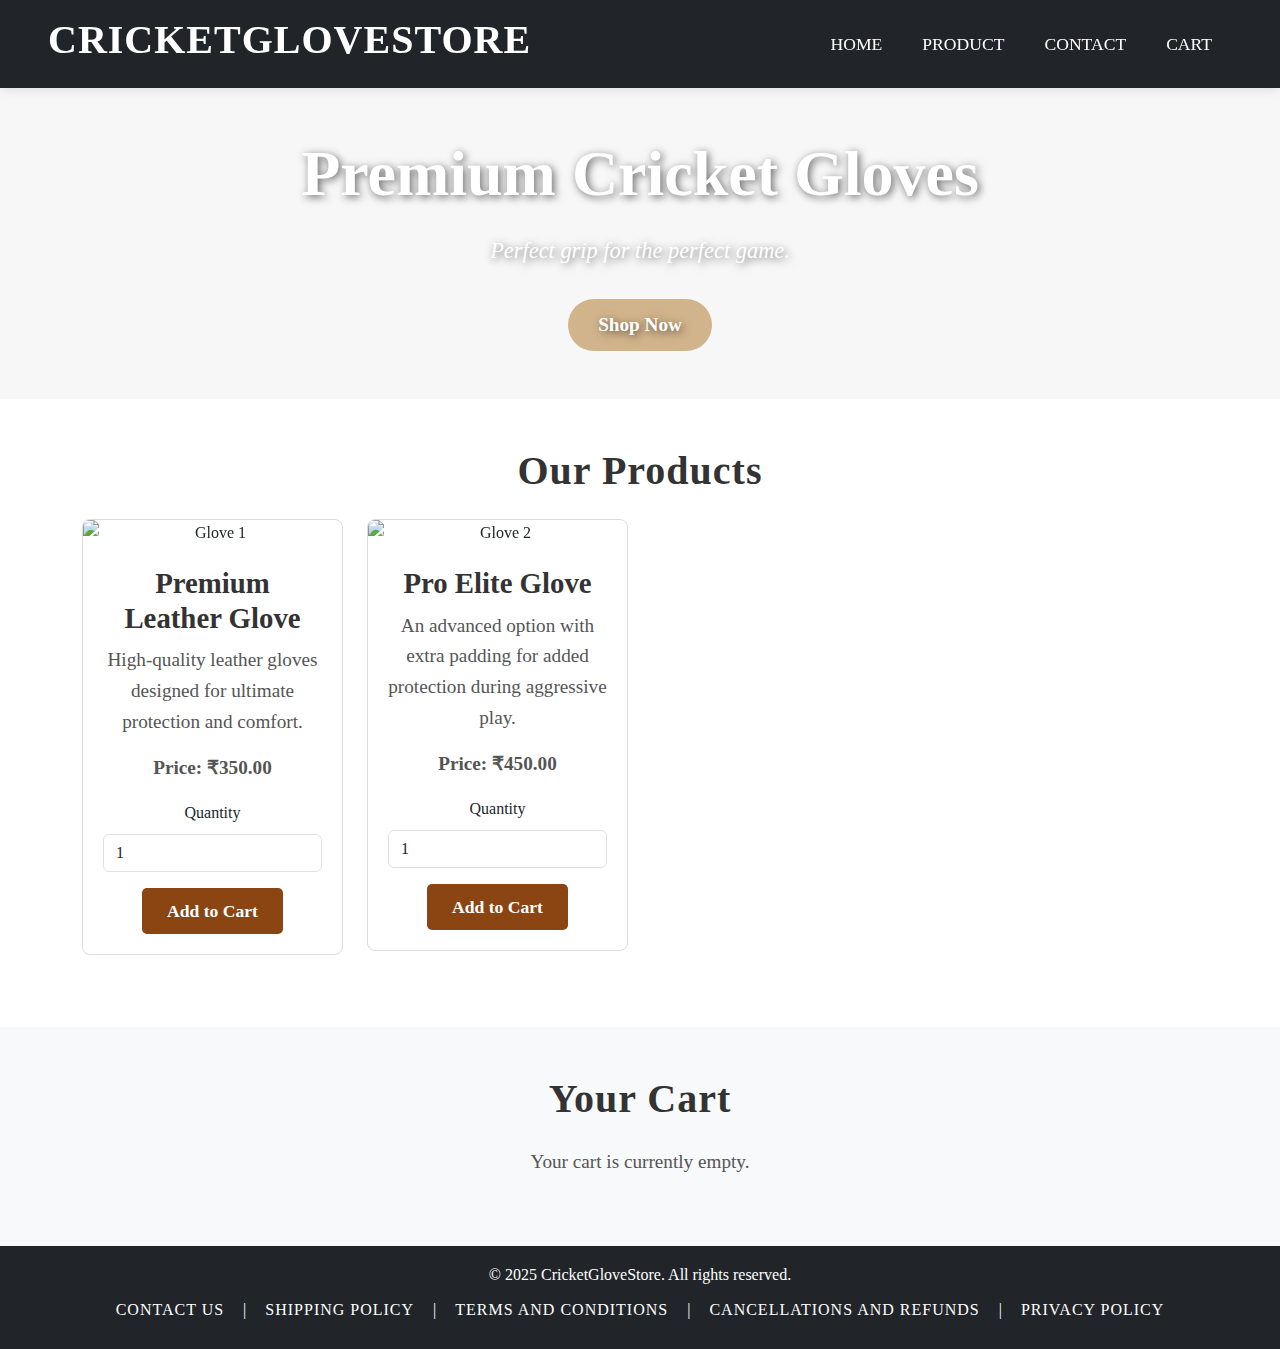
==== commit 704cf3ef: "Update index.html" ====
--- a/index.html
+++ b/index.html
@@ -119,37 +119,46 @@
           </div>
         </div>
 
-        <!-- Product 3
-        <div class="col-12 col-sm-6 col-md-4 col-lg-3 mb-4">
-          <div class="card">
-            <img src="https://example.com/glove3.jpg" alt="Glove 3" class="card-img-top">
-            <div class="card-body">
-              <h5 class="card-title">Super Grip Glove</h5>
-              <p class="card-text">Designed for those who require excellent grip and durability during play.</p>
-              <p><strong>Price: ₹400.00</strong></p>
-              <form class="orderForm" data-price="400.00" data-name="Super Grip Glove">
-                <div class="mb-3">
-                  <label for="quantity3" class="form-label">Quantity</label>
-                  <input type="number" class="form-control quantity" id="quantity3" value="1" min="1">
-                </div>
-                <button type="button" class="btn btn-success add-to-cart" data-product="3">Add to Cart</button>
-              </form>
-            </div>
-          </div>
-        </div>
-
       </div>
-    </div> -->
+    </div>
   </section>
 
-  <!-- Cart Section -->
-  <section id="cart" class="py-5 bg-light">
-    <div class="container">
-      <h2 class="text-center mb-4">Your Cart</h2>
+<!-- Cart Section -->
+<section id="cart" class="py-5 bg-light">
+  <div class="container">
+    <h2 class="text-center mb-4">Your Cart</h2>
+
+    <!-- Cart Items Display -->
+    <div id="cart-items">
       <p id="cart-details">Your cart is currently empty.</p>
-      <button id="pay-button" class="btn btn-primary">Proceed to Payment</button>
-    </div>
-  </section>
+    </div>
+
+    <!-- Cart Summary -->
+    <div id="cart-summary" class="mt-4" style="display:none;">
+      <h4>Cart Summary</h4>
+      <ul class="list-group">
+        <li class="list-group-item d-flex justify-content-between">
+          <span>Total Items:</span>
+          <span id="total-items">0</span>
+        </li>
+        <li class="list-group-item d-flex justify-content-between">
+          <span>Subtotal:</span>
+          <span id="subtotal">₹0.00</span>
+        </li>
+        <li class="list-group-item d-flex justify-content-between">
+          <span>Shipping:</span>
+          <span id="shipping">₹50.00</span>
+        </li>
+        <li class="list-group-item d-flex justify-content-between">
+          <span><strong>Total:</strong></span>
+          <span id="total-amount"><strong>₹50.00</strong></span>
+        </li>
+      </ul>
+      <button id="pay-button" class="btn btn-primary mt-4" disabled>Proceed to Payment</button>
+    </div>
+  </div>
+</section>
+
 
   <!-- Footer Section -->
   <footer class="bg-dark text-white text-center py-3">
@@ -177,86 +186,146 @@
     let cartDetails = document.getElementById("cart-details");
     let payButton = document.getElementById("pay-button");
     let cart = [];
-    
-    // Function to update cart
-    function updateCart() {
-      if (cart.length === 0) {
-        cartDetails.innerHTML = "Your cart is currently empty.";
-      } else {
-        let cartHTML = "";
-        let totalAmount = 0;
-        cart.forEach(item => {
-          cartHTML += `${item.quantity} x ${item.name} - ₹${item.totalAmount.toFixed(2)}<br>`;
-          totalAmount += item.totalAmount;
-        });
-        cartHTML += `<strong>Total: ₹${totalAmount.toFixed(2)}</strong>`;
-        cartDetails.innerHTML = cartHTML;
-      }
+
+// Function to update the cart display and cart summary
+function updateCart() {
+  if (cart.length === 0) {
+    document.getElementById("cart-details").innerHTML = "Your cart is currently empty.";
+    document.getElementById("cart-summary").style.display = "none";
+    document.getElementById("pay-button").disabled = true;
+  } else {
+    let cartHTML = "";
+    let totalItems = 0;
+    let subtotal = 0;
+
+    cart.forEach(item => {
+      totalItems += item.quantity;
+      subtotal += item.totalAmount;
+      
+      cartHTML += `
+        <div class="cart-item d-flex justify-content-between align-items-center mb-3">
+          <img src="${item.image}" alt="${item.name}" class="cart-item-img" style="width: 50px; height: 50px;">
+          <div class="cart-item-details">
+            <h5>${item.name}</h5>
+            <p>₹${item.price.toFixed(2)} each</p>
+          </div>
+          <div class="cart-item-actions d-flex">
+            <input type="number" class="form-control quantity-input" value="${item.quantity}" min="1" data-name="${item.name}" style="width: 60px;">
+            <button class="btn btn-danger ms-2 remove-item" data-name="${item.name}">Remove</button>
+          </div>
+          <div class="cart-item-total">
+            <strong>₹${item.totalAmount.toFixed(2)}</strong>
+          </div>
+        </div>
+      `;
+    });
+
+    // Update cart details
+    document.getElementById("cart-items").innerHTML = cartHTML;
+
+    // Update cart summary
+    document.getElementById("total-items").textContent = totalItems;
+    document.getElementById("subtotal").textContent = `₹${subtotal.toFixed(2)}`;
+    document.getElementById("shipping").textContent = `₹50.00`;
+    let totalAmount = subtotal + 50; // Adding shipping
+    document.getElementById("total-amount").innerHTML = `<strong>₹${totalAmount.toFixed(2)}</strong>`;
+
+    // Show the cart summary and enable payment button
+    document.getElementById("cart-summary").style.display = "block";
+    document.getElementById("pay-button").disabled = false;
+  }
+}
+
+// Add product to cart
+document.querySelectorAll('.add-to-cart').forEach(button => {
+  button.addEventListener('click', function() {
+    let productId = this.getAttribute('data-product');
+    let quantity = parseInt(document.getElementById(`quantity${productId}`).value);
+    let price = parseFloat(this.closest('form').getAttribute('data-price'));
+    let name = this.closest('form').getAttribute('data-name');
+    let image = this.closest('.card').querySelector('.carousel-item img').src;
+
+    // Check if the product already exists in the cart
+    let existingProduct = cart.find(item => item.name === name);
+    if (existingProduct) {
+      existingProduct.quantity += quantity;
+      existingProduct.totalAmount = existingProduct.quantity * price;
+    } else {
+      cart.push({
+        name: name,
+        quantity: quantity,
+        price: price,
+        totalAmount: quantity * price,
+        image: image
+      });
     }
 
-    // Add product to cart
-    document.querySelectorAll('.add-to-cart').forEach(button => {
-      button.addEventListener('click', function() {
-        let productId = this.getAttribute('data-product');
-        let quantity = document.getElementById(`quantity${productId}`).value;
-        let price = parseFloat(this.closest('form').getAttribute('data-price'));
-        let name = this.closest('form').getAttribute('data-name');
-        
-        // Check if the product already exists in the cart
-        let existingProduct = cart.find(item => item.name === name);
-        if (existingProduct) {
-          existingProduct.quantity += parseInt(quantity);
-          existingProduct.totalAmount = existingProduct.quantity * price;
-        } else {
-          cart.push({
-            name: name,
-            quantity: parseInt(quantity),
-            price: price,
-            totalAmount: parseInt(quantity) * price
-          });
-        }
-
-        // Update the cart
-        updateCart();
-      });
-    });
-
-    // Razorpay Payment Integration
-    payButton.addEventListener("click", function() {
-      let totalAmount = cart.reduce((acc, item) => acc + item.totalAmount, 0);
-      
-      var options = {
-        key: 'YOUR_RAZORPAY_KEY', // Enter your Razorpay Key here
-        amount: totalAmount * 100, // amount in paise
-        currency: "INR",
-        name: "CricketGloveStore",
-        description: "Premium Cricket Gloves",
-        image: "https://www.cricketglovestore.com/logo.png", // Replace with your logo
-        order_id: generateOrderId(),
-        handler: function (response) {
-          // Handle successful payment
-          alert("Payment successful! Your order ID: " + response.razorpay_order_id);
-        },
-        prefill: {
-          name: "Customer Name",
-          email: "customer@example.com",
-          contact: "1234567890"
-        },
-        notes: {
-          address: "Customer address"
-        },
-        theme: {
-          color: "#3399cc"
-        }
-      };
-
-      var rzp1 = new Razorpay(options);
-      rzp1.open();
-    });
-
-    function generateOrderId() {
-      return "ORD" + new Date().getTime(); // Just a simple way to generate a unique order ID
+    // Update the cart
+    updateCart();
+  });
+});
+
+// Update item quantity in cart
+document.getElementById("cart-items").addEventListener('change', function(event) {
+  if (event.target && event.target.classList.contains('quantity-input')) {
+    let productName = event.target.getAttribute('data-name');
+    let newQuantity = parseInt(event.target.value);
+    let product = cart.find(item => item.name === productName);
+
+    if (product) {
+      product.quantity = newQuantity;
+      product.totalAmount = newQuantity * product.price;
+      updateCart();
     }
+  }
+});
+
+// Remove item from cart
+document.getElementById("cart-items").addEventListener('click', function(event) {
+  if (event.target && event.target.classList.contains('remove-item')) {
+    let productName = event.target.getAttribute('data-name');
+    cart = cart.filter(item => item.name !== productName);
+    updateCart();
+  }
+});
+
+// Razorpay Payment Integration
+document.getElementById("pay-button").addEventListener("click", function() {
+  let totalAmount = cart.reduce((acc, item) => acc + item.totalAmount, 0) + 50; // Adding shipping
+  var options = {
+    key: 'YOUR_RAZORPAY_KEY', // Enter your Razorpay Key here
+    amount: totalAmount * 100, // amount in paise
+    currency: "INR",
+    name: "CricketGloveStore",
+    description: "Premium Cricket Gloves",
+    image: "https://www.cricketglovestore.com/logo.png", // Replace with your logo
+    order_id: generateOrderId(),
+    handler: function (response) {
+      // Handle successful payment
+      alert("Payment successful! Your order ID: " + response.razorpay_order_id);
+    },
+    prefill: {
+      name: "Customer Name",
+      email: "customer@example.com",
+      contact: "1234567890"
+    },
+    notes: {
+      address: "Customer address"
+    },
+    theme: {
+      color: "#3399cc"
+    }
+  };
+
+  var rzp1 = new Razorpay(options);
+  rzp1.open();
+});
+
+// Generate a simple unique order ID
+function generateOrderId() {
+  return "ORD" + new Date().getTime(); // Generates a unique order ID based on current time
+}
+
   </script>
 
 </body>
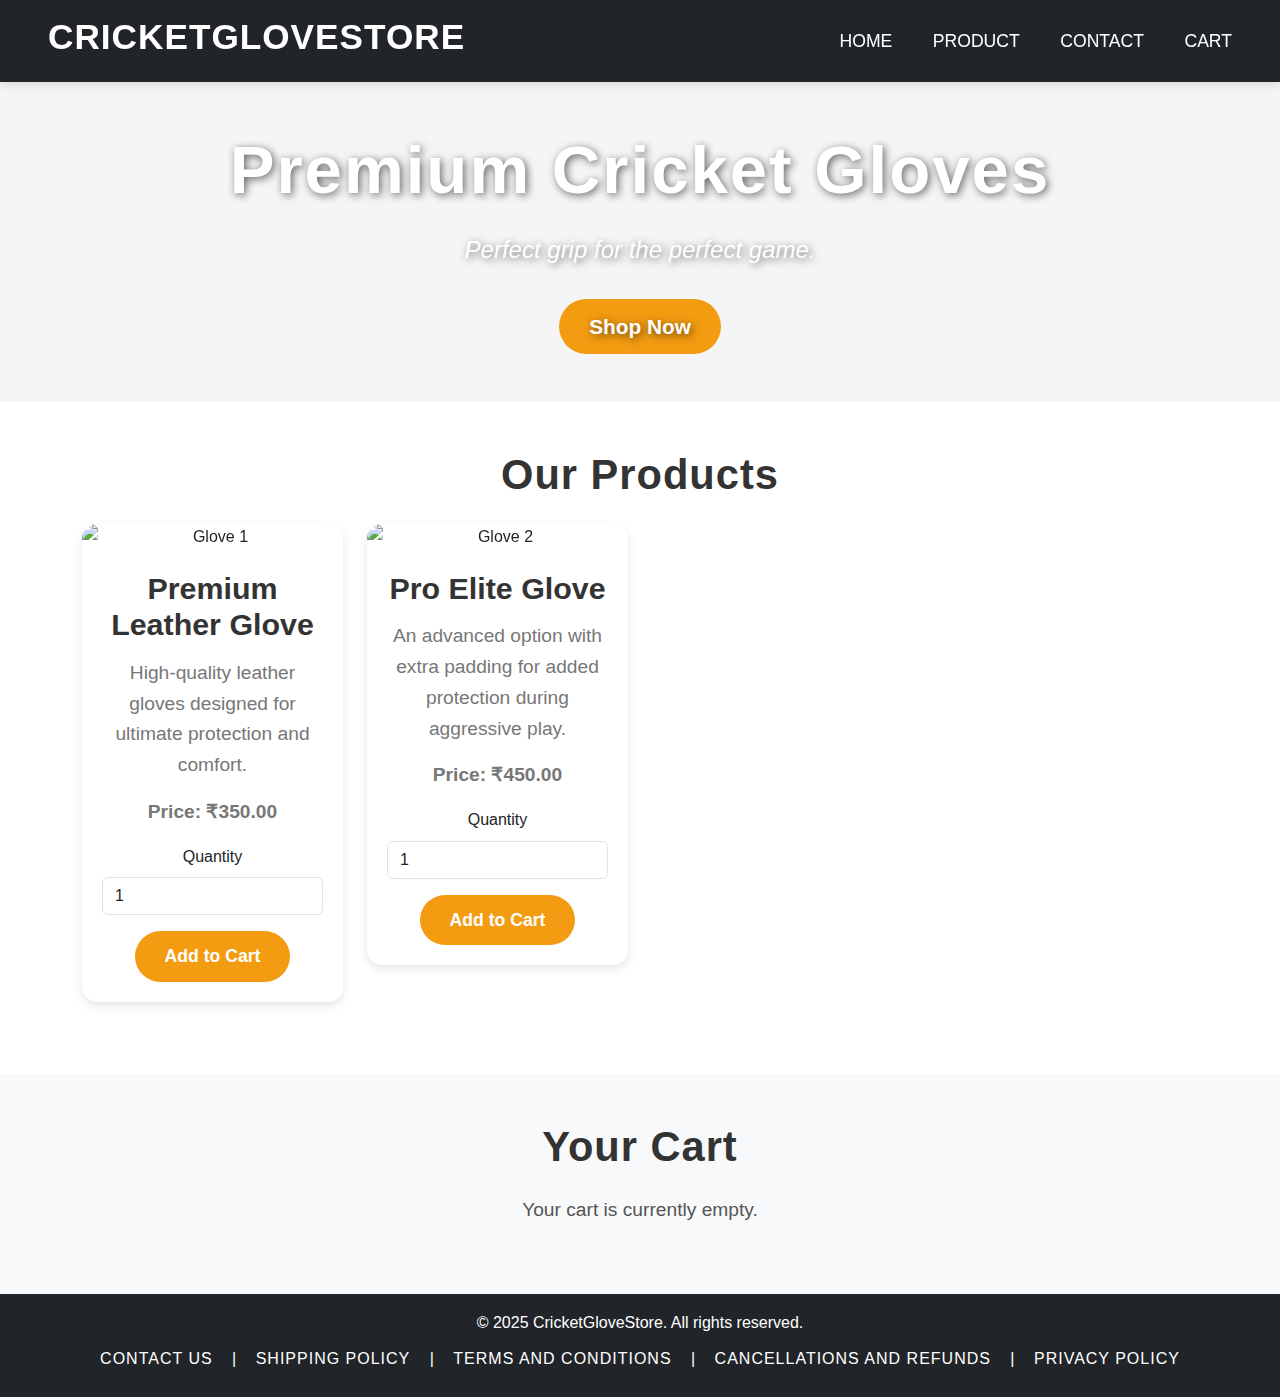
==== commit e646fe2c: "update" ====
--- a/index.html
+++ b/index.html
@@ -13,16 +13,38 @@
 
   <!-- Header Section -->
   <header class="bg-dark text-white p-3">
-    <div class="container-fluid d-flex justify-content-between align-items-center">
-      <div class="logo h4">CricketGloveStore</div>
-      <nav>
-        <a href="#home" class="text-white me-3">Home</a>
-        <a href="#product" class="text-white me-3">Product</a>
-        <a href="#contact" class="text-white me-3">Contact</a>
-        <a href="#cart" class="text-white">Cart</a>
-      </nav>
+    <div class="container-fluid">
+      <div class="d-flex justify-content-between align-items-center">
+        <!-- Logo -->
+        <div class="logo h4">CricketGloveStore</div>
+
+        <!-- Navigation Menu for Desktop -->
+        <nav class="d-none d-md-block">
+          <a href="#home" class="text-white me-3">Home</a>
+          <a href="#product" class="text-white me-3">Product</a>
+          <a href="#contact" class="text-white me-3">Contact</a>
+          <a href="#cart" class="text-white">Cart</a>
+        </nav>
+
+        <!-- Hamburger Menu for Mobile -->
+        <button class="navbar-toggler d-md-none" type="button" data-bs-toggle="collapse" data-bs-target="#navbarNav" aria-controls="navbarNav" aria-expanded="false" aria-label="Toggle navigation">
+          <span class="navbar-toggler-icon"></span>
+        </button>
+      </div>
+
+      <!-- Collapsible Navbar for Mobile -->
+      <div class="collapse d-md-none" id="navbarNav">
+        <nav>
+          <a href="#home" class="text-white d-block py-2">Home</a>
+          <a href="#product" class="text-white d-block py-2">Product</a>
+          <a href="#contact" class="text-white d-block py-2">Contact</a>
+          <a href="#cart" class="text-white d-block py-2">Cart</a>
+        </nav>
+      </div>
     </div>
   </header>
+
+  
 
   <!-- Hero Section -->
   <section id="home" class="text-center py-5">
--- a/index.css
+++ b/index.css
@@ -7,35 +7,34 @@
 
 /* Body Styles */
 body {
-  font-family: 'Georgia', serif;
-  background-color: #f7f7f7;
+  font-family: 'Roboto', sans-serif;
+  background-color: #f5f5f5;
   color: #333;
   line-height: 1.6;
 }
 
 /* Header Section */
 header {
-  background-color: #222;
+  background-color: #343a40;
   color: #fff;
   padding: 20px 0;
-  box-shadow: 0 2px 10px rgba(0, 0, 0, 0.1);
   position: sticky;
   top: 0;
   z-index: 1000;
+  box-shadow: 0 4px 8px rgba(0, 0, 0, 0.1);
 }
 
 header .logo {
-  font-size: 2.5rem;
-  font-family: 'Times New Roman', serif;
+  font-size: 2.2rem;
+  font-family: 'Roboto', sans-serif;
+  font-weight: bold;
   letter-spacing: 1px;
   text-transform: uppercase;
-  font-weight: bold;
   padding-left: 20px;
 }
 
 header nav {
   float: right;
-  padding-right: 20px;
 }
 
 header nav a {
@@ -49,7 +48,7 @@
 }
 
 header nav a:hover {
-  color: #d2b48c;
+  color: #f39c12;
 }
 
 /* Hero Section */
@@ -59,36 +58,37 @@
   background-position: center;
   color: #fff;
   text-align: center;
-  padding: 100px 20px;
+  padding: 120px 20px;
   text-shadow: 2px 2px 8px rgba(0, 0, 0, 0.6);
 }
 
 #home h1 {
-  font-size: 4rem;
-  font-family: 'Times New Roman', serif;
+  font-size: 4.2rem;
   font-weight: bold;
   margin-bottom: 20px;
+  letter-spacing: 2px;
 }
 
 #home p {
-  font-size: 1.4rem;
+  font-size: 1.5rem;
   margin-bottom: 30px;
   font-style: italic;
 }
 
 #home .btn {
-  font-size: 1.2rem;
+  font-size: 1.3rem;
   padding: 12px 30px;
   border-radius: 50px;
-  background-color: #d2b48c;
+  background-color: #f39c12;
   border: none;
   color: #fff;
   font-weight: bold;
-  transition: background-color 0.3s ease;
+  transition: background-color 0.3s ease, transform 0.3s ease;
 }
 
 #home .btn:hover {
-  background-color: #8b4513;
+  background-color: #e67e22;
+  transform: scale(1.05);
 }
 
 /* Product Section */
@@ -99,24 +99,24 @@
 }
 
 #product h2 {
-  font-size: 2.5rem;
+  font-size: 2.6rem;
   color: #333;
   margin-bottom: 40px;
-  font-family: 'Georgia', serif;
   font-weight: bold;
   letter-spacing: 1px;
 }
 
 .card {
-  border: 1px solid #ddd;
-  border-radius: 8px;
+  border: 0;
+  border-radius: 15px;
   overflow: hidden;
   transition: all 0.3s ease;
+  box-shadow: 0 4px 10px rgba(0, 0, 0, 0.1);
 }
 
 .card:hover {
-  transform: translateY(-5px);
-  box-shadow: 0 10px 20px rgba(0, 0, 0, 0.1);
+  transform: translateY(-8px);
+  box-shadow: 0 12px 20px rgba(0, 0, 0, 0.15);
 }
 
 .card-img-top {
@@ -129,30 +129,31 @@
 }
 
 .card-body h5 {
-  font-size: 1.8rem;
-  color: #333;
-  font-weight: bold;
-  margin-bottom: 10px;
+  font-size: 1.9rem;
+  color: #333;
+  font-weight: bold;
+  margin-bottom: 15px;
 }
 
 .card-body p {
   font-size: 1.2rem;
-  color: #555;
+  color: #777;
 }
 
 .card-body .btn {
   font-size: 1.1rem;
-  border-radius: 5px;
-  padding: 10px 25px;
-  background-color: #8b4513;
+  border-radius: 30px;
+  padding: 12px 30px;
+  background-color: #f39c12;
   border: none;
   color: #fff;
   font-weight: bold;
-  transition: background-color 0.3s ease;
+  transition: background-color 0.3s ease, transform 0.3s ease;
 }
 
 .card-body .btn:hover {
-  background-color: #d2b48c;
+  background-color: #e67e22;
+  transform: scale(1.05);
 }
 
 /* Cart Section */
@@ -163,10 +164,9 @@
 }
 
 #cart h2 {
-  font-size: 2.5rem;
+  font-size: 2.6rem;
   color: #333;
   margin-bottom: 40px;
-  font-family: 'Georgia', serif;
   font-weight: bold;
   letter-spacing: 1px;
 }
@@ -181,7 +181,7 @@
   font-size: 1.2rem;
   padding: 12px 40px;
   border-radius: 50px;
-  background-color: #8b4513;
+  background-color: #f39c12;
   border: none;
   color: #fff;
   font-weight: bold;
@@ -189,13 +189,13 @@
 }
 
 #pay-button:hover {
-  background-color: #d2b48c;
+  background-color: #e67e22;
   transform: scale(1.05);
 }
 
 /* Footer */
 footer {
-  background-color: #222;
+  background-color: #343a40;
   color: #fff;
   padding: 30px 0;
   text-align: center;
@@ -217,13 +217,13 @@
 }
 
 footer a:hover {
-  color: #d2b48c;
+  color: #f39c12;
 }
 
 /* Media Queries for Responsiveness */
 @media (max-width: 768px) {
   header .logo {
-    font-size: 2rem;
+    font-size: 1.8rem;
   }
 
   header nav {
@@ -237,19 +237,23 @@
   }
 
   #home h1 {
-    font-size: 3rem;
+    font-size: 3.2rem;
+  }
+
+  #home p {
+    font-size: 1.3rem;
   }
 
   #product h2 {
-    font-size: 2rem;
+    font-size: 2.3rem;
   }
 
   .card-body h5 {
-    font-size: 1.5rem;
+    font-size: 1.6rem;
   }
 
   #cart h2 {
-    font-size: 2rem;
+    font-size: 2.3rem;
   }
 
   #pay-button {
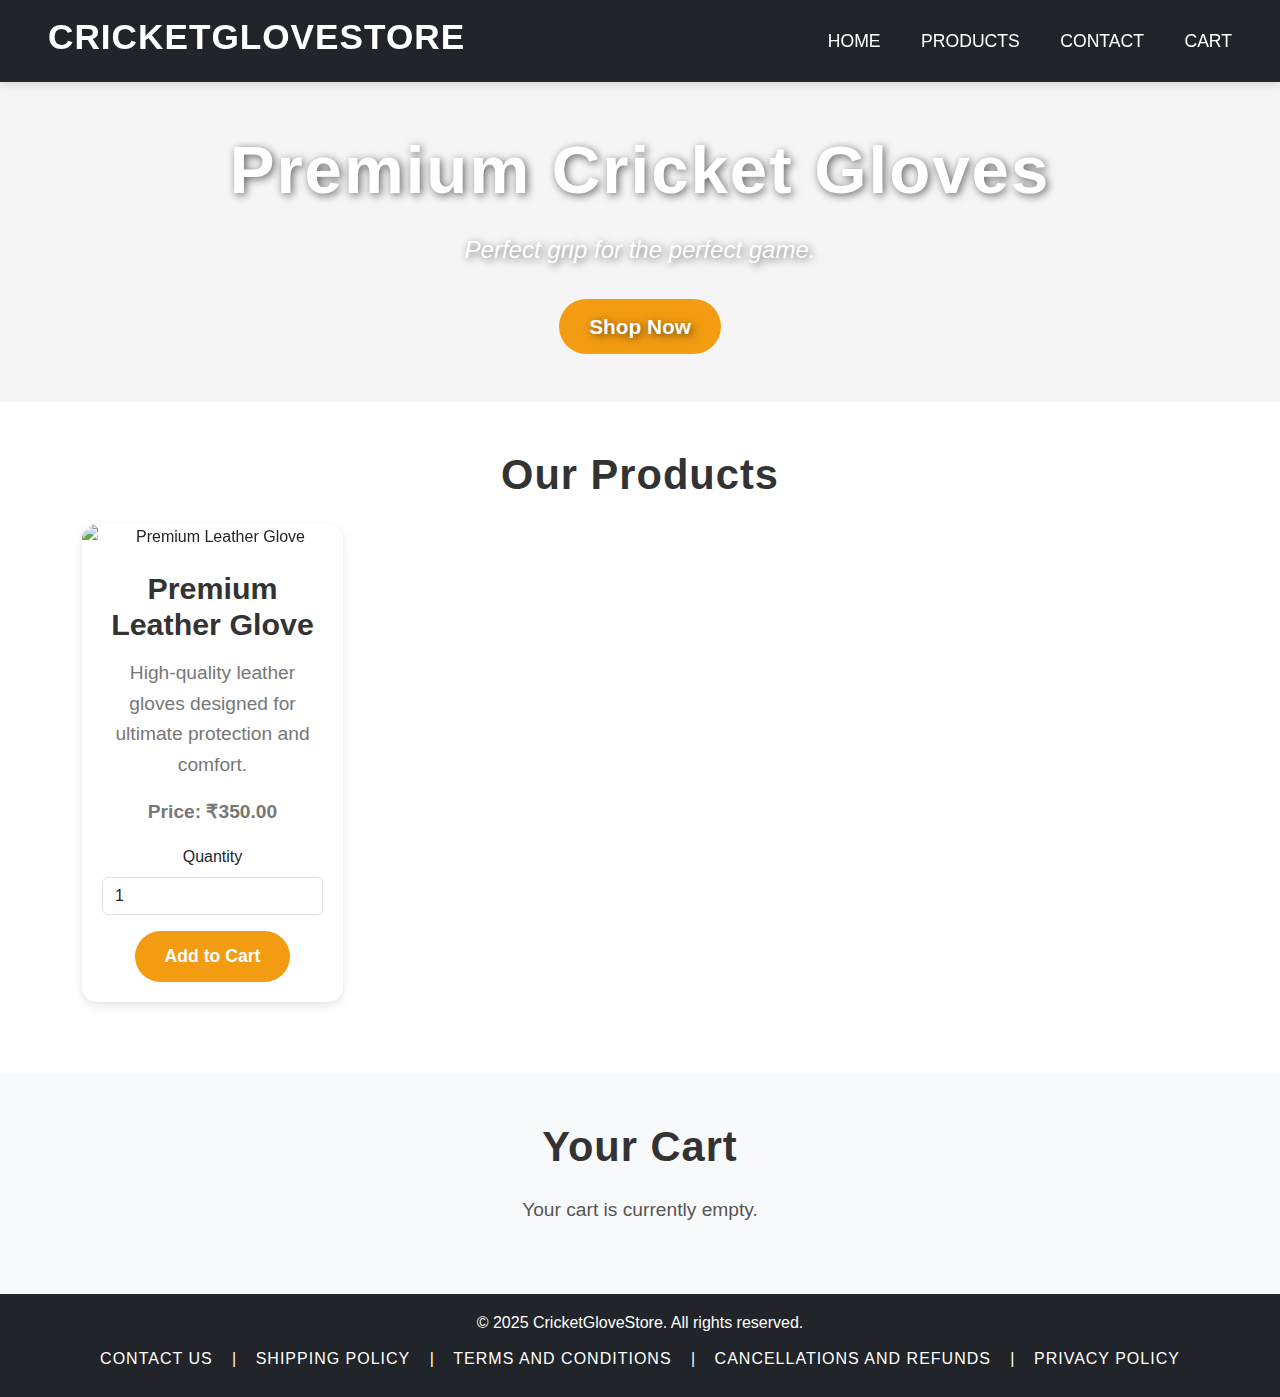
==== commit 87dc8958: "u" ====
--- a/index.html
+++ b/index.html
@@ -3,11 +3,15 @@
 <head>
   <meta charset="UTF-8">
   <meta name="viewport" content="width=device-width, initial-scale=1.0">
-  <title>Premium Cricket Gloves</title>
+  <meta name="description" content="Buy premium cricket gloves for the perfect grip and protection. Shop now at CricketGloveStore.">
+  <meta name="keywords" content="Cricket gloves, sports equipment, cricket accessories, premium gloves">
+  <meta name="author" content="CricketGloveStore">
+  <title>Premium Cricket Gloves | CricketGloveStore</title>
   
   <!-- Bootstrap 5 CDN -->
   <link href="https://cdn.jsdelivr.net/npm/bootstrap@5.1.3/dist/css/bootstrap.min.css" rel="stylesheet">
-  <link rel="stylesheet" href="index.css">
+  <link rel="stylesheet" href="index.css"> <!-- Make sure index.css is optimized -->
+  <link rel="preload" href="https://res.cloudinary.com/kakani7/image/upload/v1742283156/CRICKET/j79vphl72rftwx9duwhw.jpg" as="image">
 </head>
 <body>
 
@@ -21,7 +25,7 @@
         <!-- Navigation Menu for Desktop -->
         <nav class="d-none d-md-block">
           <a href="#home" class="text-white me-3">Home</a>
-          <a href="#product" class="text-white me-3">Product</a>
+          <a href="#product" class="text-white me-3">Products</a>
           <a href="#contact" class="text-white me-3">Contact</a>
           <a href="#cart" class="text-white">Cart</a>
         </nav>
@@ -36,15 +40,13 @@
       <div class="collapse d-md-none" id="navbarNav">
         <nav>
           <a href="#home" class="text-white d-block py-2">Home</a>
-          <a href="#product" class="text-white d-block py-2">Product</a>
+          <a href="#product" class="text-white d-block py-2">Products</a>
           <a href="#contact" class="text-white d-block py-2">Contact</a>
           <a href="#cart" class="text-white d-block py-2">Cart</a>
         </nav>
       </div>
     </div>
   </header>
-
-  
 
   <!-- Hero Section -->
   <section id="home" class="text-center py-5">
@@ -60,32 +62,26 @@
     <div class="container">
       <h2 class="text-center mb-4">Our Products</h2>
       <div class="row">
-
         <!-- Product 1 -->
         <div class="col-12 col-sm-6 col-md-4 col-lg-3 mb-4">
           <div class="card">
             <div id="carouselExampleControls" class="carousel slide" data-bs-ride="carousel">
               <div class="carousel-inner">
                 <div class="carousel-item active">
-                  <img class="d-block w-100" src="https://res.cloudinary.com/kakani7/image/upload/v1742283156/CRICKET/j79vphl72rftwx9duwhw.jpg" alt="Glove 1">
+                  <img class="d-block w-100" src="https://res.cloudinary.com/kakani7/image/upload/v1742283156/CRICKET/j79vphl72rftwx9duwhw.jpg" alt="Premium Leather Glove">
                 </div>
-                <div class="carousel-item">
-                  <img class="d-block w-100" src="https://res.cloudinary.com/kakani7/image/upload/v1742283156/CRICKET/dh1e4tjhaxtsixaccvfu.jpg" alt="Glove 2">
-                </div>
-                <div class="carousel-item">
-                  <img class="d-block w-100" src="https://res.cloudinary.com/kakani7/image/upload/v1742283156/CRICKET/aicelx40syyl5jf2xpv4.jpg" alt="Glove 3">
-                </div>
+                <!-- Add more carousel items here -->
               </div>
-              <a class="carousel-control-prev" href="#carouselExampleControls" role="button" data-bs-slide="prev">
-                <span class="carousel-control-prev-icon" aria-hidden="true"></span>
+              <button class="carousel-control-prev" data-bs-slide="prev">
+                <span class="carousel-control-prev-icon"></span>
                 <span class="visually-hidden">Previous</span>
-              </a>
-              <a class="carousel-control-next" href="#carouselExampleControls" role="button" data-bs-slide="next">
-                <span class="carousel-control-next-icon" aria-hidden="true"></span>
+              </button>
+              <button class="carousel-control-next" data-bs-slide="next">
+                <span class="carousel-control-next-icon"></span>
                 <span class="visually-hidden">Next</span>
-              </a>
+              </button>
             </div>
-        
+
             <div class="card-body">
               <h5 class="card-title">Premium Leather Glove</h5>
               <p class="card-text">High-quality leather gloves designed for ultimate protection and comfort.</p>
@@ -100,97 +96,65 @@
             </div>
           </div>
         </div>
-        
-        <!-- Product 2 -->
-        <div class="col-12 col-sm-6 col-md-4 col-lg-3 mb-4">
-          <div class="card">
-            <div id="carouselExampleControls2" class="carousel slide" data-bs-ride="carousel">
-              <div class="carousel-inner">
-                <div class="carousel-item active">
-                  <img class="d-block w-100" src="https://res.cloudinary.com/kakani7/image/upload/v1742283595/CRICKET/tkxegnzedznljzhfa8so.jpg" alt="Glove 2">
-                </div>
-                <div class="carousel-item">
-                  <img class="d-block w-100" src="https://res.cloudinary.com/kakani7/image/upload/v1742283595/CRICKET/wcklnmi90ike6kwzvaer.jpg" alt="Glove 2 Alt 1">
-                </div>
-                <div class="carousel-item">
-                  <img class="d-block w-100" src="https://res.cloudinary.com/kakani7/image/upload/v1742283595/CRICKET/wcklnmi90ike6kwzvaer.jpg" alt="Glove 2 Alt 2">
-                </div>
-              </div>
-              <a class="carousel-control-prev" href="#carouselExampleControls2" role="button" data-bs-slide="prev">
-                <span class="carousel-control-prev-icon" aria-hidden="true"></span>
-                <span class="visually-hidden">Previous</span>
-              </a>
-              <a class="carousel-control-next" href="#carouselExampleControls2" role="button" data-bs-slide="next">
-                <span class="carousel-control-next-icon" aria-hidden="true"></span>
-                <span class="visually-hidden">Next</span>
-              </a>
-            </div>
-
-            <div class="card-body">
-              <h5 class="card-title">Pro Elite Glove</h5>
-              <p class="card-text">An advanced option with extra padding for added protection during aggressive play.</p>
-              <p><strong>Price: ₹450.00</strong></p>
-              <form class="orderForm" data-price="450.00" data-name="Pro Elite Glove">
-                <div class="mb-3">
-                  <label for="quantity2" class="form-label">Quantity</label>
-                  <input type="number" class="form-control quantity" id="quantity2" value="1" min="1">
-                </div>
-                <button type="button" class="btn btn-success add-to-cart" data-product="2">Add to Cart</button>
-              </form>
-            </div>
-          </div>
-        </div>
-
+        <!-- Add more products here -->
       </div>
     </div>
   </section>
 
-<!-- Cart Section -->
-<section id="cart" class="py-5 bg-light">
-  <div class="container">
-    <h2 class="text-center mb-4">Your Cart</h2>
+  <!-- Cart Section -->
+  <section id="cart" class="py-5 bg-light">
+    <div class="container">
+      <h2 class="text-center mb-4">Your Cart</h2>
 
-    <!-- Cart Items Display -->
-    <div id="cart-items">
-      <p id="cart-details">Your cart is currently empty.</p>
+      <div id="cart-items">
+        <p id="cart-details">Your cart is currently empty.</p>
+      </div>
+
+      <!-- Cart Summary -->
+      <div id="cart-summary" class="mt-4" style="display:none;">
+        <h4>Cart Summary</h4>
+        <ul class="list-group">
+          <li class="list-group-item d-flex justify-content-between">
+            <span>Total Items:</span>
+            <span id="total-items">0</span>
+          </li>
+          <li class="list-group-item d-flex justify-content-between">
+            <span>Subtotal:</span>
+            <span id="subtotal">₹0.00</span>
+          </li>
+          <li class="list-group-item d-flex justify-content-between">
+            <span>Shipping:</span>
+            <span id="shipping">₹50.00</span>
+          </li>
+          <li class="list-group-item d-flex justify-content-between">
+            <span><strong>Total:</strong></span>
+            <span id="total-amount"><strong>₹50.00</strong></span>
+          </li>
+        </ul>
+
+        <!-- Payment Method Selection -->
+        <div class="mt-4">
+          <label class="form-check-label">Select Payment Method:</label><br>
+          <input type="radio" id="razorpay" name="payment_method" value="razorpay" checked>
+          <label for="razorpay">Razorpay</label><br>
+          <input type="radio" id="cod" name="payment_method" value="cod">
+          <label for="cod">Cash on Delivery</label>
+        </div>
+
+        <button id="pay-button" class="btn btn-primary mt-4" disabled>Proceed to Payment</button>
+      </div>
     </div>
-
-    <!-- Cart Summary -->
-    <div id="cart-summary" class="mt-4" style="display:none;">
-      <h4>Cart Summary</h4>
-      <ul class="list-group">
-        <li class="list-group-item d-flex justify-content-between">
-          <span>Total Items:</span>
-          <span id="total-items">0</span>
-        </li>
-        <li class="list-group-item d-flex justify-content-between">
-          <span>Subtotal:</span>
-          <span id="subtotal">₹0.00</span>
-        </li>
-        <li class="list-group-item d-flex justify-content-between">
-          <span>Shipping:</span>
-          <span id="shipping">₹50.00</span>
-        </li>
-        <li class="list-group-item d-flex justify-content-between">
-          <span><strong>Total:</strong></span>
-          <span id="total-amount"><strong>₹50.00</strong></span>
-        </li>
-      </ul>
-      <button id="pay-button" class="btn btn-primary mt-4" disabled>Proceed to Payment</button>
-    </div>
-  </div>
-</section>
-
+  </section>
 
   <!-- Footer Section -->
   <footer class="bg-dark text-white text-center py-3">
     <div class="container">
       <p>&copy; 2025 CricketGloveStore. All rights reserved.</p>
       <p>
-        <a href="contact.html" class="text-white">Contact Us</a> | 
-        <a href="shipping-policy.html" class="text-white">Shipping Policy</a> | 
-        <a href="terms-and-conditions.html" class="text-white">Terms and Conditions</a> | 
-        <a href="cancellations-and-refunds.html" class="text-white">Cancellations and Refunds</a> | 
+        <a href="contact.html" class="text-white">Contact Us</a> |
+        <a href="shipping-policy.html" class="text-white">Shipping Policy</a> |
+        <a href="terms-and-conditions.html" class="text-white">Terms and Conditions</a> |
+        <a href="cancellations-and-refunds.html" class="text-white">Cancellations and Refunds</a> |
         <a href="privacy-policy.html" class="text-white">Privacy Policy</a>
       </p>
     </div>
@@ -199,156 +163,7 @@
   <!-- Bootstrap 5 and Custom JS -->
   <script src="https://cdn.jsdelivr.net/npm/@popperjs/core@2.11.6/dist/umd/popper.min.js"></script>
   <script src="https://cdn.jsdelivr.net/npm/bootstrap@5.1.3/dist/js/bootstrap.min.js"></script>
-
-  <!-- Razorpay Script -->
   <script src="https://checkout.razorpay.com/v1/checkout.js"></script>
-
-  <!-- Internal JavaScript -->
-  <script>
-    let cartDetails = document.getElementById("cart-details");
-    let payButton = document.getElementById("pay-button");
-    let cart = [];
-
-// Function to update the cart display and cart summary
-function updateCart() {
-  if (cart.length === 0) {
-    document.getElementById("cart-details").innerHTML = "Your cart is currently empty.";
-    document.getElementById("cart-summary").style.display = "none";
-    document.getElementById("pay-button").disabled = true;
-  } else {
-    let cartHTML = "";
-    let totalItems = 0;
-    let subtotal = 0;
-
-    cart.forEach(item => {
-      totalItems += item.quantity;
-      subtotal += item.totalAmount;
-      
-      cartHTML += `
-        <div class="cart-item d-flex justify-content-between align-items-center mb-3">
-          <img src="${item.image}" alt="${item.name}" class="cart-item-img" style="width: 50px; height: 50px;">
-          <div class="cart-item-details">
-            <h5>${item.name}</h5>
-            <p>₹${item.price.toFixed(2)} each</p>
-          </div>
-          <div class="cart-item-actions d-flex">
-            <input type="number" class="form-control quantity-input" value="${item.quantity}" min="1" data-name="${item.name}" style="width: 60px;">
-            <button class="btn btn-danger ms-2 remove-item" data-name="${item.name}">Remove</button>
-          </div>
-          <div class="cart-item-total">
-            <strong>₹${item.totalAmount.toFixed(2)}</strong>
-          </div>
-        </div>
-      `;
-    });
-
-    // Update cart details
-    document.getElementById("cart-items").innerHTML = cartHTML;
-
-    // Update cart summary
-    document.getElementById("total-items").textContent = totalItems;
-    document.getElementById("subtotal").textContent = `₹${subtotal.toFixed(2)}`;
-    document.getElementById("shipping").textContent = `₹50.00`;
-    let totalAmount = subtotal + 50; // Adding shipping
-    document.getElementById("total-amount").innerHTML = `<strong>₹${totalAmount.toFixed(2)}</strong>`;
-
-    // Show the cart summary and enable payment button
-    document.getElementById("cart-summary").style.display = "block";
-    document.getElementById("pay-button").disabled = false;
-  }
-}
-
-// Add product to cart
-document.querySelectorAll('.add-to-cart').forEach(button => {
-  button.addEventListener('click', function() {
-    let productId = this.getAttribute('data-product');
-    let quantity = parseInt(document.getElementById(`quantity${productId}`).value);
-    let price = parseFloat(this.closest('form').getAttribute('data-price'));
-    let name = this.closest('form').getAttribute('data-name');
-    let image = this.closest('.card').querySelector('.carousel-item img').src;
-
-    // Check if the product already exists in the cart
-    let existingProduct = cart.find(item => item.name === name);
-    if (existingProduct) {
-      existingProduct.quantity += quantity;
-      existingProduct.totalAmount = existingProduct.quantity * price;
-    } else {
-      cart.push({
-        name: name,
-        quantity: quantity,
-        price: price,
-        totalAmount: quantity * price,
-        image: image
-      });
-    }
-
-    // Update the cart
-    updateCart();
-  });
-});
-
-// Update item quantity in cart
-document.getElementById("cart-items").addEventListener('change', function(event) {
-  if (event.target && event.target.classList.contains('quantity-input')) {
-    let productName = event.target.getAttribute('data-name');
-    let newQuantity = parseInt(event.target.value);
-    let product = cart.find(item => item.name === productName);
-
-    if (product) {
-      product.quantity = newQuantity;
-      product.totalAmount = newQuantity * product.price;
-      updateCart();
-    }
-  }
-});
-
-// Remove item from cart
-document.getElementById("cart-items").addEventListener('click', function(event) {
-  if (event.target && event.target.classList.contains('remove-item')) {
-    let productName = event.target.getAttribute('data-name');
-    cart = cart.filter(item => item.name !== productName);
-    updateCart();
-  }
-});
-
-// Razorpay Payment Integration
-document.getElementById("pay-button").addEventListener("click", function() {
-  let totalAmount = cart.reduce((acc, item) => acc + item.totalAmount, 0) + 50; // Adding shipping
-  var options = {
-    key: 'YOUR_RAZORPAY_KEY', // Enter your Razorpay Key here
-    amount: totalAmount * 100, // amount in paise
-    currency: "INR",
-    name: "CricketGloveStore",
-    description: "Premium Cricket Gloves",
-    image: "https://www.cricketglovestore.com/logo.png", // Replace with your logo
-    order_id: generateOrderId(),
-    handler: function (response) {
-      // Handle successful payment
-      alert("Payment successful! Your order ID: " + response.razorpay_order_id);
-    },
-    prefill: {
-      name: "Customer Name",
-      email: "customer@example.com",
-      contact: "1234567890"
-    },
-    notes: {
-      address: "Customer address"
-    },
-    theme: {
-      color: "#3399cc"
-    }
-  };
-
-  var rzp1 = new Razorpay(options);
-  rzp1.open();
-});
-
-// Generate a simple unique order ID
-function generateOrderId() {
-  return "ORD" + new Date().getTime(); // Generates a unique order ID based on current time
-}
-
-  </script>
-
+  <script src="index.js"></script> <!-- Move JS to a separate file -->
 </body>
 </html>
